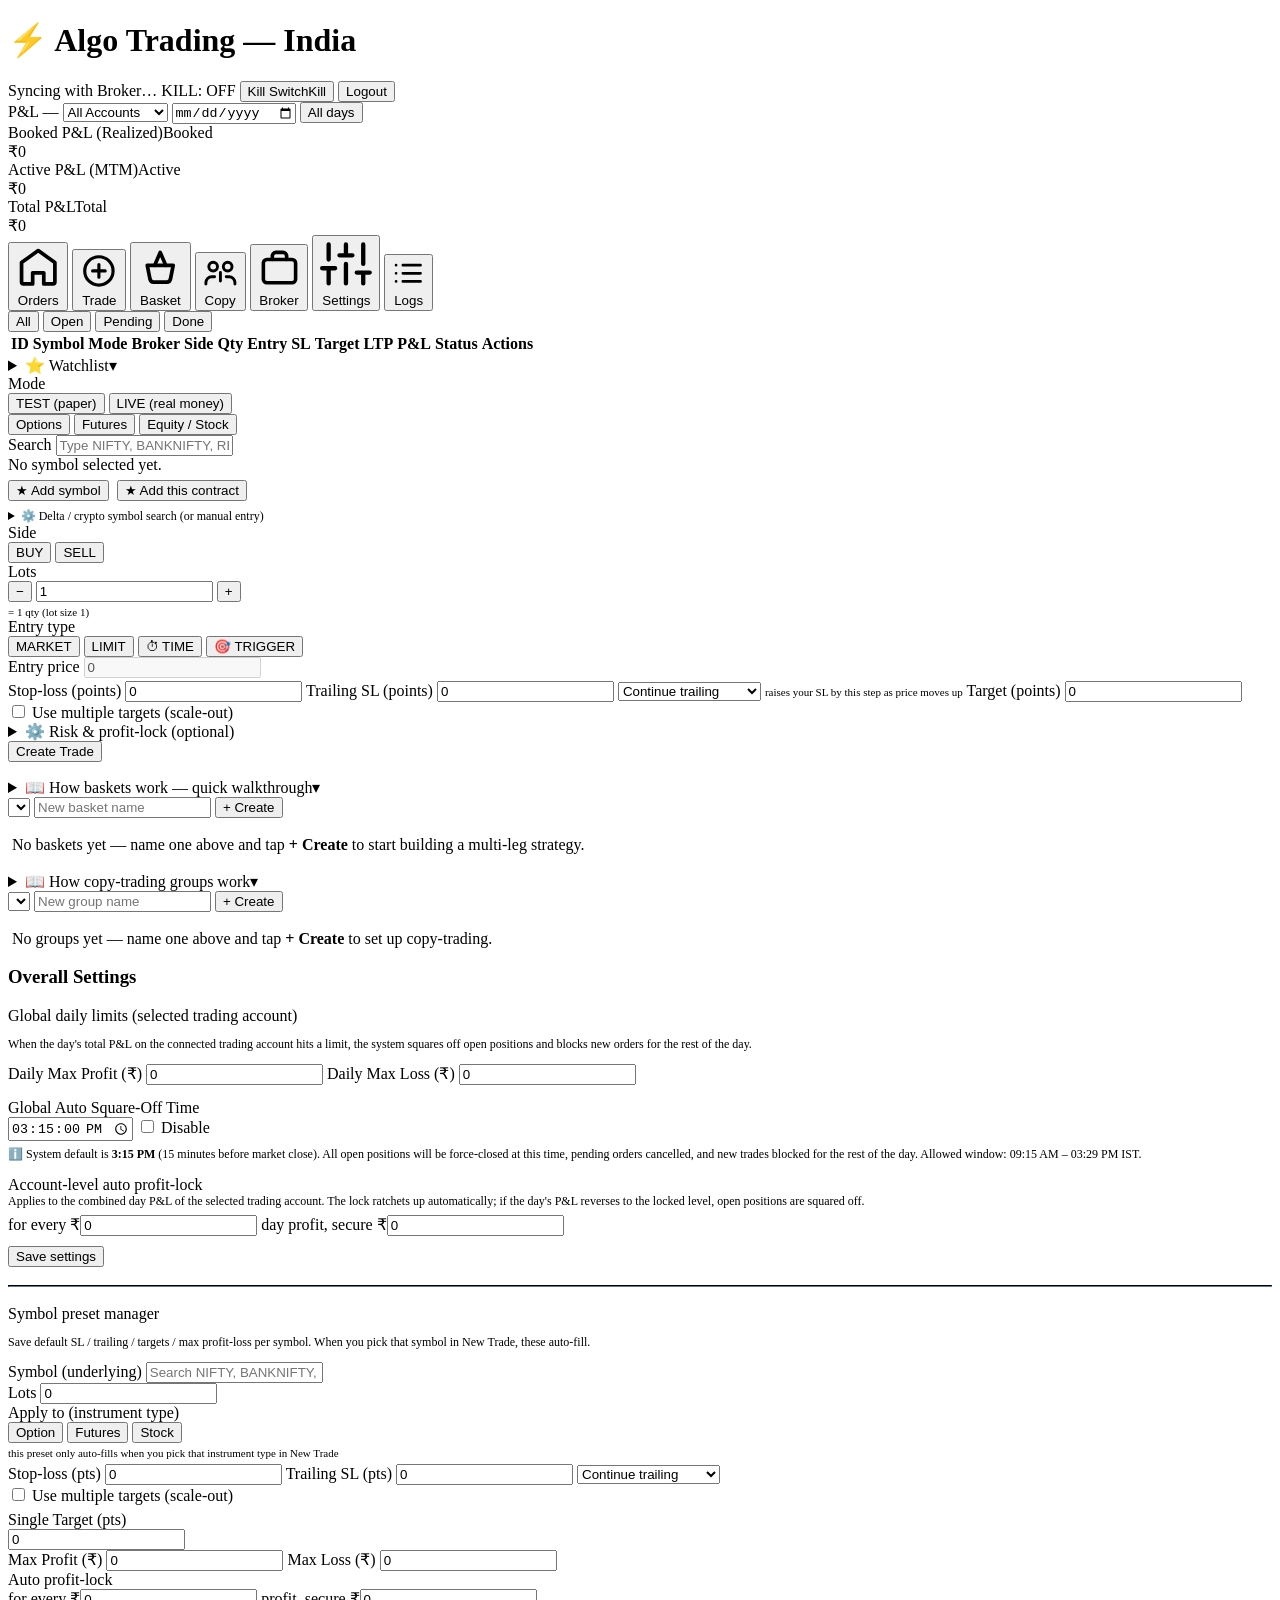
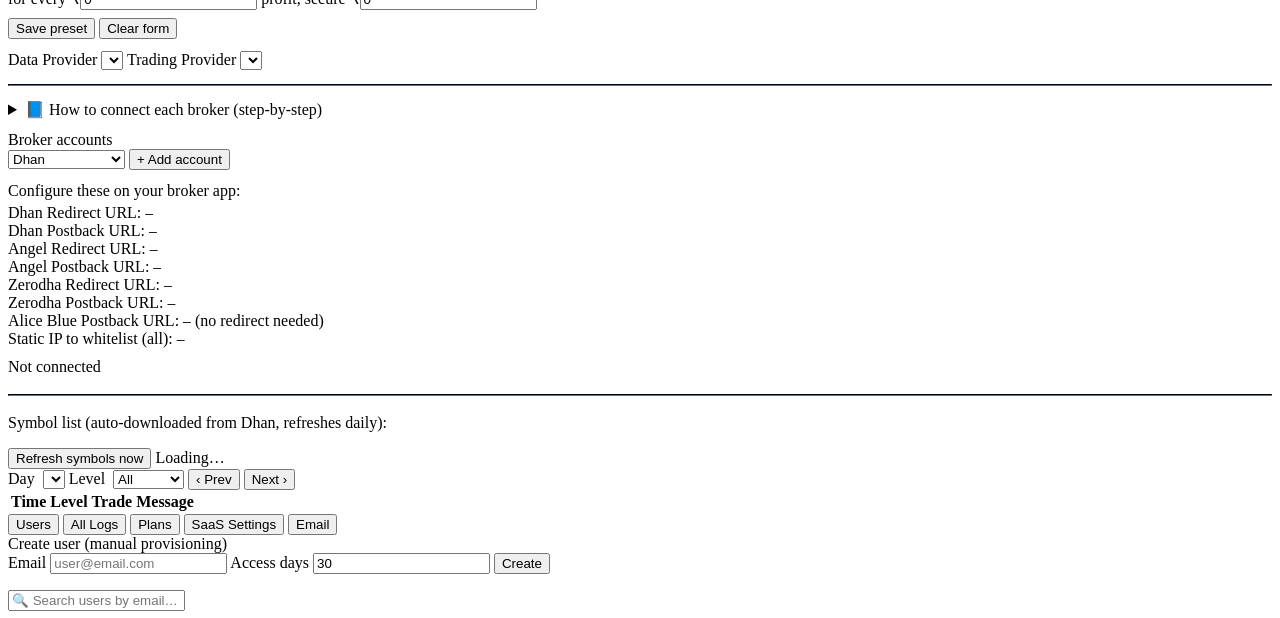
==== frontend/index.html @ 4a9e624c "Delta: symbol search/autocomplete on the New Trade form The Indian-symbol picker is driven by the Dh" ====
<!DOCTYPE html>
<html lang="en">
<head>
  <meta charset="UTF-8" />
  <meta name="viewport" content="width=device-width, initial-scale=1.0" />
  <title>Algo Trading — India</title>
  <link rel="stylesheet" href="/static/styles.css" />
</head>
<body data-tab="dashboard">
  <header>
    <h1>⚡ Algo<span class="brand-rest"> Trading</span><span class="muted"> — India</span></h1>
    <div class="header-right">
      <span id="syncIndicator" class="syncing" title="Click to retry"><span class="spinner"></span> <span class="txt">Syncing with Broker…</span></span>
      <span id="userId" class="broker-status"></span>
      <span id="planPill" class="pill pill-ok"></span>
      <span id="dataSource" class="broker-status" title="Market data source"></span>
      <span id="brokerStatus" class="broker-status"></span>
      <span id="killState" class="pill pill-off">KILL: OFF</span>
      <button id="killBtn" class="btn btn-danger"><span class="kb-full">Kill Switch</span><span class="kb-short">Kill</span></button>
      <button id="logoutBtn" class="btn">Logout</button>
    </div>
  </header>

  <div id="brokerAlert" class="alert-banner" style="display:none;"></div>
  <div id="onboardNudge" class="banner halt" style="display:none;">
    🔌 <b>Please connect and authenticate your broker to start trading.</b> Go to the <b>Broker</b> tab, add your broker account and click <b>Login</b>. Trading is locked until a broker is connected.
  </div>

  <!-- P&L section (filtered by broker / environment) -->
  <section class="pnl-section">
    <div class="pnl-head">
      <span class="pnl-title">P&L —</span>
      <select id="pnlFilter">
        <option value="ALL">All Accounts</option>
        <option value="0">Demo / Paper</option>
      </select>
      <input type="date" id="dateFilter" title="Show trades & P&L for this day" />
      <button type="button" class="btn btn-sm" id="dateAll">All days</button>
      <span id="dateScope" class="muted" style="font-size:12px;"></span>
      <span id="pnlBreakdown" class="muted" style="font-size:12px;"></span>
    </div>
    <div class="cards">
      <div class="card"><div class="card-label"><span class="lbl-full">Booked P&L (Realized)</span><span class="lbl-short">Booked</span></div><div id="sumBooked" class="card-value">₹0</div></div>
      <div class="card"><div class="card-label"><span class="lbl-full">Active P&L (MTM)</span><span class="lbl-short">Active</span></div><div id="sumActive" class="card-value">₹0</div></div>
      <div class="card card-total"><div class="card-label"><span class="lbl-full">Total P&L</span><span class="lbl-short">Total</span></div><div id="sumTotal" class="card-value">₹0</div></div>
    </div>
  </section>

  <div id="mdBanner" class="banner" style="display:none;"></div>
  <div id="haltBanner" class="banner halt" style="display:none;"></div>

  <nav class="tabs">
    <button class="tab active" data-tab="dashboard">
      <svg class="tab-ico" viewBox="0 0 24 24" fill="none" stroke="currentColor" stroke-width="2" stroke-linecap="round" stroke-linejoin="round"><path d="M3 9.5 12 3l9 6.5V20a1 1 0 0 1-1 1h-5v-6H9v6H4a1 1 0 0 1-1-1z"/></svg>
      <span class="tab-lbl">Orders</span></button>
    <button class="tab" data-tab="new">
      <svg class="tab-ico" viewBox="0 0 24 24" fill="none" stroke="currentColor" stroke-width="2" stroke-linecap="round" stroke-linejoin="round"><circle cx="12" cy="12" r="9"/><path d="M12 8v8M8 12h8"/></svg>
      <span class="tab-lbl">Trade</span></button>
    <button class="tab" data-tab="baskets">
      <svg class="tab-ico" viewBox="0 0 24 24" fill="none" stroke="currentColor" stroke-width="2" stroke-linecap="round" stroke-linejoin="round"><path d="M5 11h14l-1.5 7.5a2 2 0 0 1-2 1.5h-7a2 2 0 0 1-2-1.5z"/><path d="M9 11 12 4l3 7"/></svg>
      <span class="tab-lbl">Basket</span></button>
    <button class="tab" data-tab="groups">
      <svg class="tab-ico" viewBox="0 0 24 24" fill="none" stroke="currentColor" stroke-width="2" stroke-linecap="round" stroke-linejoin="round"><circle cx="7" cy="8" r="3"/><circle cx="17" cy="8" r="3"/><path d="M2 20v-1a4 4 0 0 1 4-4h2M22 20v-1a4 4 0 0 0-4-4h-2M12 12v6"/></svg>
      <span class="tab-lbl">Copy</span></button>
    <button class="tab" data-tab="broker">
      <svg class="tab-ico" viewBox="0 0 24 24" fill="none" stroke="currentColor" stroke-width="2" stroke-linecap="round" stroke-linejoin="round"><rect x="3" y="7" width="18" height="13" rx="2"/><path d="M8 7V5a2 2 0 0 1 2-2h4a2 2 0 0 1 2 2v2"/></svg>
      <span class="tab-lbl">Broker</span></button>
    <button class="tab" data-tab="settings">
      <svg class="tab-ico" viewBox="0 0 24 24" fill="none" stroke="currentColor" stroke-width="2" stroke-linecap="round" stroke-linejoin="round"><path d="M4 21v-7M4 10V3M12 21v-9M12 8V3M20 21v-5M20 12V3M1 14h6M9 8h6M17 16h6"/></svg>
      <span class="tab-lbl">Settings</span></button>
    <button class="tab" data-tab="logs">
      <svg class="tab-ico" viewBox="0 0 24 24" fill="none" stroke="currentColor" stroke-width="2" stroke-linecap="round" stroke-linejoin="round"><path d="M8 6h13M8 12h13M8 18h13M3 6h.01M3 12h.01M3 18h.01"/></svg>
      <span class="tab-lbl">Logs</span></button>
    <button class="tab admin-only" data-tab="admin" style="display:none;">
      <svg class="tab-ico" viewBox="0 0 24 24" fill="none" stroke="currentColor" stroke-width="2" stroke-linecap="round" stroke-linejoin="round"><path d="M12 2 4 5v6c0 5 3.5 8 8 9 4.5-1 8-4 8-9V5z"/></svg>
      <span class="tab-lbl">Admin</span></button>
  </nav>

  <!-- DASHBOARD -->
  <section id="tab-dashboard" class="tab-panel active">
    <div id="demoControls" class="demo-bar" style="display:none;">
      <span><b>🧪 Demo price:</b></span>
      <button type="button" class="btn btn-sm" data-dir="UP">▲ Push Up</button>
      <button type="button" class="btn btn-sm" data-dir="DOWN">▼ Push Down</button>
      <button type="button" class="btn btn-sm" data-dir="FLAT">• Flat</button>
      <button type="button" class="btn btn-sm" id="demoReset">↻ Reset prices</button>
      <span id="demoDirState" class="muted" style="font-size:12px;"></span>
    </div>
    <div class="order-filters" id="orderFilters">
      <button type="button" class="chip active" data-of="ALL">All <span class="chip-n" data-cn="ALL"></span></button>
      <button type="button" class="chip" data-of="OPEN">Open <span class="chip-n" data-cn="OPEN"></span></button>
      <button type="button" class="chip" data-of="PENDING">Pending <span class="chip-n" data-cn="PENDING"></span></button>
      <button type="button" class="chip" data-of="CLOSED">Done <span class="chip-n" data-cn="CLOSED"></span></button>
    </div>
    <table class="data orders-table">
      <thead>
        <tr>
          <th>ID</th><th>Symbol</th><th>Mode</th><th>Broker</th><th>Side</th><th>Qty</th>
          <th>Entry</th><th>SL</th><th>Target</th><th>LTP</th><th>P&L</th>
          <th>Status</th><th>Actions</th>
        </tr>
      </thead>
      <tbody id="tradesBody"></tbody>
    </table>
    <div id="orderCards" class="order-list"></div>
  </section>

  <!-- NEW TRADE -->
  <section id="tab-new" class="tab-panel">
    <details class="watchlist-acc">
      <summary><span>⭐ Watchlist</span><span class="acc-caret">▾</span></summary>
      <div class="wl-body">
        <span id="watchlistChips" class="wl-chips"></span>
        <span id="wlEmpty" class="muted" style="font-size:12px;">— pick a symbol below, then “★ Add to watchlist”. Tap a chip to load it instantly.</span>
      </div>
    </details>
    <form id="tradeForm" class="form">
      <div id="bkModeBar" class="bk-mode-bar" style="display:none;">
        <span>🧺 Adding a leg to basket <b id="bkModeName"></b></span>
        <button type="button" id="bkModeCancel" class="btn btn-sm btn-ghost">Cancel</button>
      </div>
      <div id="gpModeBar" class="bk-mode-bar" style="display:none; flex-wrap:wrap;">
        <span>👥 Master order for group <b id="gpModeName"></b></span>
        <span class="gp-sched-inline">⏱ Schedule (optional):
          <input type="date" id="gpFormDate" class="bk-sin"><input type="time" step="1" id="gpFormTime" class="bk-sin"></span>
        <button type="button" id="gpModeCancel" class="btn btn-sm btn-ghost">Cancel</button>
      </div>
      <div class="row" id="modeRow">
        <div class="field" style="max-width:320px;">
          <div class="field-label">Mode</div>
          <div class="btn-group">
            <button type="button" class="opt active" data-mode="TEST">TEST (paper)</button>
            <button type="button" class="opt sell" data-mode="LIVE">LIVE (real money)</button>
          </div>
          <input type="hidden" name="mode" value="TEST" />
        </div>
      </div>

      <!-- Broker-style instrument picker -->
      <div class="seg-tabs">
        <button type="button" class="seg active" data-seg="OPTION">Options</button>
        <button type="button" class="seg" data-seg="FUTURES">Futures</button>
        <button type="button" class="seg" data-seg="EQUITY">Equity / Stock</button>
      </div>

      <div class="row">
        <label style="position:relative; flex:2;">Search <span id="pickerHint" class="muted"></span>
          <input id="ulSearch" autocomplete="off" placeholder="Type NIFTY, BANKNIFTY, RELIANCE…" />
          <div id="ulResults" class="dropdown"></div>
        </label>
        <label id="expiryWrap" style="display:none; max-width:240px;">Expiry
          <select id="expirySelect"></select>
        </label>
      </div>

      <!-- option chain -->
      <div id="chainWrap" class="chain-wrap" style="display:none;">
        <div class="chain-head"><span>CALL — CE (LTP)</span><span>Strike</span><span>PUT — PE (LTP)</span></div>
        <div id="chainBody" class="chain-body"></div>
        <div class="chain-legend">Shaded = <b>ITM</b> (in-the-money) · plain = OTM · highlighted row = <b>ATM</b>.
          Live LTP and ATM appear once Dhan prices are flowing. Click any CE/PE to select it.</div>
      </div>
      <!-- futures list -->
      <div id="futWrap" class="fut-wrap" style="display:none;"></div>

      <div id="selectedSymbol" class="selected-symbol">No symbol selected yet.</div>
      <div style="margin-top:6px; display:flex; gap:8px; flex-wrap:wrap;">
        <button type="button" class="btn btn-sm" id="addSymbolBtn">★ Add symbol</button>
        <button type="button" class="btn btn-sm" id="addWatchBtn">★ Add this contract</button>
      </div>
      <!-- Manual entry — e.g. Delta Exchange crypto: the symbol picker is driven by
           the Indian (Dhan) instrument list, so type the Delta symbol/product id here. -->
      <details id="manualEntry" style="margin-top:8px;">
        <summary class="muted" style="cursor:pointer; font-size:12px;">⚙️ Delta / crypto symbol search (or manual entry)</summary>
        <div class="row" style="margin-top:6px; align-items:flex-end;">
          <label style="position:relative;">Symbol
            <input id="manSymbol" placeholder="type to search, e.g. BTC" autocomplete="off" />
            <div id="manResults" style="display:none; position:absolute; top:100%; left:0; right:0; z-index:30; background:var(--panel,#fff); border:1px solid var(--border,#ccc); border-radius:6px; max-height:200px; overflow:auto;"></div>
          </label>
          <label>Security ID / Product <input id="manSecId" placeholder="Delta symbol or product id" /></label>
          <label style="max-width:140px;">Segment <input id="manSeg" value="DELTA" /></label>
          <button type="button" class="btn btn-sm" id="manApplyBtn">Use this</button>
        </div>
        <div class="muted" style="font-size:11px; margin-top:4px;">Start typing to search Delta Exchange products (e.g. <code>BTC</code> → <code>BTCUSD</code>), or type a symbol / numeric product id and click <b>Use this</b>. Orders route to your selected Delta trading account.</div>
      </details>

      <!-- these get filled automatically when you pick a contract -->
      <input type="hidden" name="symbol" /><input type="hidden" name="security_id" />
      <input type="hidden" name="exchange_segment" /><input type="hidden" name="instrument_type" />

      <div class="field">
        <div class="field-label">Side</div>
        <div class="btn-group">
          <button type="button" class="opt buy active" data-side="BUY">BUY</button>
          <button type="button" class="opt sell" data-side="SELL">SELL</button>
        </div>
        <input type="hidden" name="side" value="BUY" />
      </div>

      <div class="row">
        <div class="field">
          <div class="field-label">Lots</div>
          <div class="stepper">
            <button type="button" class="step" id="lotMinus">−</button>
            <input id="lotsInput" type="number" value="1" min="1" />
            <button type="button" class="step" id="lotPlus">+</button>
          </div>
          <div id="qtyComputed" class="muted" style="font-size:11px; margin-top:4px;">= 1 qty (lot size 1)</div>
          <input type="hidden" name="quantity" value="1" />
        </div>
        <div class="field">
          <div class="field-label">Entry type</div>
          <div class="btn-group">
            <button type="button" class="opt active" data-et="MARKET">MARKET</button>
            <button type="button" class="opt" data-et="LIMIT">LIMIT</button>
            <button type="button" class="opt" data-et="SCHEDULED">⏱ TIME</button>
            <button type="button" class="opt" data-et="TRIGGER">🎯 TRIGGER</button>
          </div>
          <input type="hidden" name="entry_type" value="MARKET" />
        </div>
        <label id="entryPriceWrap">Entry price
          <input name="entry_price" id="entryPrice" type="number" step="0.05" value="0" disabled />
        </label>
        <label id="schedWrap" style="display:none;">Execute at (IST)
          <input name="scheduled_time" id="schedTime" type="time" step="1" value="09:15:00" />
          <span class="muted" style="font-size:11px;">held, then sent as a MARKET order at this time</span>
        </label>
        <div id="trigWrap" class="field" style="display:none;">
          <div class="field-label">Algo trigger price</div>
          <input name="trigger_price" id="trigPrice" type="number" step="0.05" value="0" placeholder="price" style="max-width:140px;" />
          <span class="muted" style="font-size:11px;">tracked by the algo — when the LTP reaches this price, a MARKET order is sent automatically</span>
        </div>
      </div>

      <div class="row" id="slTargetRow">
        <label>Stop-loss (points) <input name="sl_points" type="number" step="0.05" value="0" /></label>
        <label>Trailing SL (points)
          <input name="trail_sl" type="number" step="0.05" value="0" />
          <select name="trail_mode" style="margin-top:4px;">
            <option value="CONTINUE">Continue trailing</option>
            <option value="ENTRY">Trail up to entry only</option>
          </select>
          <span class="muted" style="font-size:11px;">raises your SL by this step as price moves up</span>
        </label>
        <label id="targetField">Target (points) <input name="target_points" type="number" step="0.05" value="0" /></label>
      </div>

      <div class="field" id="multiField">
        <label class="check"><input type="checkbox" id="multiToggle" /> Use multiple targets (scale-out)</label>
        <div id="multiWrap" style="display:none; margin-top:8px;">
          <div class="autolegs">
            <b>Auto legs:</b> total target
            <input id="autoTotal" type="number" step="0.05" placeholder="300" style="width:90px;" /> pts
            in <input id="autoLegs" type="number" min="1" placeholder="2" style="width:56px;" /> legs
            <button type="button" class="btn btn-sm" id="genLegs">Generate</button>
          </div>
          <div id="targetRows"></div>
          <button type="button" class="btn btn-sm" id="addTarget">+ Add target</button>
          <div class="muted" style="font-size:11px; margin-top:6px;">Points are <b>cumulative</b> — each target adds onto the previous one. E.g. 100 then 100 ⇒ exits at +100, then +200. Remaining lots ride until stop-loss / manual close.</div>
        </div>
      </div>

      <details class="adv-box" id="advBox">
        <summary>⚙️ Risk &amp; profit-lock (optional)</summary>
        <div class="row" style="margin-top:8px;">
          <label>Max Profit (₹) <input name="max_profit_amt" type="number" step="1" value="0" />
            <span class="muted" style="font-size:11px;">auto square-off when this trade's MTM ≥ amount</span></label>
          <label>Max Loss (₹) <input name="max_loss_amt" type="number" step="1" value="0" />
            <span class="muted" style="font-size:11px;">auto square-off when this trade's MTM ≤ −amount</span></label>
        </div>
        <div class="field" style="margin-top:8px;">
          <div class="field-label">Auto profit-lock (booked profit)</div>
          <div class="lock-rule">for every ₹<input name="lock_step" type="number" step="1" value="0" placeholder="1000" />
            profit, secure ₹<input name="lock_amount" type="number" step="1" value="0" placeholder="500" /></div>
          <div class="muted" style="font-size:11px; margin-top:4px;">The lock ratchets up automatically; if MTM falls back to the locked level the position is squared off. Leave 0 to disable.</div>
        </div>
      </details>

      <button type="submit" id="tradeSubmitBtn" class="btn btn-primary">Create Trade</button>
      <p id="formMsg" class="msg"></p>
    </form>
  </section>

  <!-- BASKETS -->
  <section id="tab-baskets" class="tab-panel">
    <details class="watchlist-acc bk-help">
      <summary><span>📖 How baskets work — quick walkthrough</span><span class="acc-caret">▾</span></summary>
      <div class="bk-help-body">
        <p>A <b>basket</b> is a group of orders (legs) that fire <b>together</b> — perfect for option strategies like straddles, spreads and hedges. Build it once, then fire instantly or schedule it for an exact second.</p>
        <ol class="bk-steps">
          <li><b>Create a basket.</b> Type a name (e.g. “Nifty Straddle”) and tap <b>+ Create</b>. Pick <span class="bk-pillk">TEST</span> to practise with paper money or <span class="bk-pillk">LIVE</span> to use your connected broker.</li>
          <li><b>Add legs.</b> Choose <b>Option / Futures / Stock</b>, search the symbol, pick the contract (strike &amp; CE/PE for options), set <b>Buy/Sell</b>, order type (<b>Market / Limit / SL</b>), lots, and tap <b>＋ Add leg</b>. Repeat for every leg.</li>
          <li><b>Quick actions.</b> <b>⇅ Invert</b> flips every Buy↔Sell in one tap, <b>⧉ Clone</b> duplicates the basket, <b>🗑 Clear all</b> empties it, and you can <b>Import/Export CSV</b>.</li>
          <li><b>Check margin (optional).</b> <b>⚖ Check margin</b> asks your broker how much money the basket needs and shows your available funds.</li>
          <li><b>Fire it.</b> <b>⚡ Execute Now</b> sends every leg immediately (a tiny gap between each keeps your broker happy). Or tick <b>Schedule execution</b>, pick a date &amp; time, and the system fires it automatically at that exact second (IST).</li>
          <li><b>Track &amp; manage.</b> Each leg shows its own status — <span class="lst pend">Pending</span> <span class="lst exec">Executed</span> <span class="lst fail">Failed</span>. If some legs fail, tap <b>↻ Retry failed legs</b>. To close the whole strategy, tap <b>⊗ Square off basket</b>.</li>
          <li><b>Protect profits.</b> Set the <b>🔒 basket profit-lock</b> — “for every ₹X profit, secure ₹Y” — and the system auto-closes the <i>whole</i> basket if the locked profit is given back. Your global Kill Switch and Daily Max Loss/Profit limits always apply too.</li>
        </ol>
        <p class="bk-help-tip">💡 New to this? Build a basket in <b>TEST</b> mode first and tap <b>Execute Now</b> — you’ll see the legs fill and the live P&amp;L move with zero risk.</p>
      </div>
    </details>
    <div class="bk-bar">
      <select id="bkSelect" class="bk-pick"></select>
      <input id="bkNewName" class="bk-newname" placeholder="New basket name" maxlength="60">
      <button type="button" id="bkCreate" class="btn btn-sm">+ Create</button>
    </div>

    <div id="bkEmpty" class="muted" style="padding:18px 4px;">No baskets yet — name one above and tap <b>+ Create</b> to start building a multi-leg strategy.</div>

    <div id="bkPanel" style="display:none;">
      <div class="bk-head">
        <input id="bkName" class="bk-name" maxlength="60">
        <div class="seg-toggle bk-mode" id="bkMode">
          <button type="button" data-m="TEST" class="active">TEST</button>
          <button type="button" data-m="LIVE">LIVE</button>
        </div>
        <span id="bkMtm" class="bk-mtm"></span>
      </div>

      <!-- Add legs with the FULL trade form (proper option chain + SL/target/risk) -->
      <div class="bk-builder">
        <button type="button" id="bkAddLeg" class="btn btn-primary bk-addleg">＋ Add leg</button>
        <span class="muted bk-addleg-hint">Opens the normal trade form — option chain, Buy/Sell, lots, entry type, SL, target, trailing &amp; risk — then adds it to this basket as a leg.</span>
      </div>

      <!-- Live status grid of every leg -->
      <div class="bk-legs-wrap">
        <table class="data bk-legs">
          <thead><tr><th>#</th><th>Symbol</th><th>Side</th><th>Type</th><th>Qty</th><th>Entry</th><th>SL / Target</th><th>LTP</th><th>P&L</th><th>Status</th><th></th></tr></thead>
          <tbody id="bkLegsBody"></tbody>
        </table>
      </div>

      <!-- Quick actions -->
      <div class="bk-actions">
        <button type="button" id="bkInvert" class="btn btn-sm btn-ghost">⇅ Invert</button>
        <button type="button" id="bkClone" class="btn btn-sm btn-ghost">⧉ Clone</button>
        <button type="button" id="bkClear" class="btn btn-sm btn-ghost">🗑 Clear all</button>
        <button type="button" id="bkExport" class="btn btn-sm btn-ghost">⬇ Export CSV</button>
        <button type="button" id="bkImport" class="btn btn-sm btn-ghost">⬆ Import CSV</button>
        <input id="bkImportFile" type="file" accept=".csv" style="display:none;">
        <button type="button" id="bkDelete" class="btn btn-sm btn-danger" style="margin-left:auto;">Delete basket</button>
      </div>

      <!-- Basket-level step profit-lock on the COMBINED MTM -->
      <div class="bk-risk">
        <span class="bk-risk-lbl">🔒 Basket profit-lock —</span> for every ₹
        <input id="bkLockStep" type="number" min="0" class="bk-rin" placeholder="0">
        profit, secure ₹
        <input id="bkLockAmt" type="number" min="0" class="bk-rin" placeholder="0">
        <button type="button" id="bkLockSave" class="btn btn-sm">Save</button>
        <span id="bkLockState" class="muted"></span>
      </div>

      <!-- Margin + dual execution controls -->
      <div class="bk-exec">
        <div class="bk-exec-row">
          <button type="button" id="bkMargin" class="btn btn-sm btn-ghost">⚖ Check margin</button>
          <span id="bkMarginOut" class="bk-margin-out"></span>
        </div>
        <label class="bk-sched-toggle"><input type="checkbox" id="bkSchedToggle"> Schedule execution</label>
        <div id="bkSchedRow" class="bk-sched" style="display:none;">
          <input id="bkSchedDate" type="date" class="bk-sin">
          <input id="bkSchedTime" type="time" step="1" class="bk-sin">
          <button type="button" id="bkSchedSet" class="btn btn-sm">Schedule</button>
          <button type="button" id="bkSchedCancel" class="btn btn-sm btn-ghost" style="display:none;">Cancel schedule</button>
          <span id="bkSchedState" class="muted"></span>
        </div>
        <div class="bk-fire">
          <button type="button" id="bkExecute" class="btn btn-fire">⚡ Execute Now</button>
          <button type="button" id="bkSquareoff" class="btn btn-sm btn-danger" style="display:none;">⊗ Square off basket</button>
          <button type="button" id="bkRetry" class="btn btn-sm" style="display:none;">↻ Retry failed legs</button>
        </div>
      </div>
    </div>
  </section>

  <!-- COPY TRADING (GROUPS) -->
  <section id="tab-groups" class="tab-panel">
    <details class="watchlist-acc bk-help">
      <summary><span>📖 How copy-trading groups work</span><span class="acc-caret">▾</span></summary>
      <div class="bk-help-body">
        <p>A <b>group</b> copies one <b>Master</b> account's trades onto several <b>Slave</b> accounts automatically.</p>
        <ol class="bk-steps">
          <li><b>Pick the Master.</b> Any of your brokers — or <b>Demo/Paper</b> (paper-trade on Demo, fire real orders on the live slaves).</li>
          <li><b>Add Slaves.</b> For each follower account set a rule: <b>Multiplier</b> (Master 1 lot → Slave 2× = 2 lots) or <b>Fixed</b> (Slave always trades N lots).</li>
          <li><b>Toggle ON/OFF.</b> The whole group has a master switch; each slave has its own switch too.</li>
          <li><b>Fire it.</b> <b>Execute Group Trade</b> fires the Master and copies to every active Slave instantly (or schedule it for an exact second). Whatever the Master fills, the slaves follow — and when the Master closes, the slaves close too (full copy).</li>
          <li><b>Track &amp; panic.</b> Expand any master trade to see each slave's live status; <b>⊗ Square Off Group</b> closes every slave position at once.</li>
        </ol>
      </div>
    </details>

    <div class="bk-bar">
      <select id="gpSelect" class="bk-pick"></select>
      <input id="gpNewName" class="bk-newname" placeholder="New group name" maxlength="50">
      <button type="button" id="gpCreate" class="btn btn-sm">+ Create</button>
    </div>
    <div id="gpEmpty" class="muted" style="padding:18px 4px;">No groups yet — name one above and tap <b>+ Create</b> to set up copy-trading.</div>

    <div id="gpPanel" style="display:none;">
      <div class="bk-head">
        <input id="gpName" class="bk-name" maxlength="50">
        <label class="gp-master-pick">Master <select id="gpMaster" class="bk-otype"></select></label>
        <label class="gp-switch"><input type="checkbox" id="gpActive"> Group ON</label>
        <span id="gpMtm" class="bk-mtm"></span>
      </div>

      <!-- Slave configuration -->
      <div class="gp-slaves-wrap">
        <table class="data gp-slaves">
          <thead><tr><th>Slave account</th><th>Condition</th><th>Value</th><th>On</th><th></th></tr></thead>
          <tbody id="gpSlavesBody"></tbody>
        </table>
        <div class="gp-addslave">
          <select id="gpSlaveAcct" class="bk-otype"></select>
          <select id="gpSlaveType" class="bk-otype">
            <option value="MULTIPLIER">Multiplier (× lots)</option>
            <option value="FIXED">Fixed lots</option>
          </select>
          <input id="gpSlaveVal" class="bk-lots" type="number" min="0.1" step="0.1" value="1" title="Multiplier or fixed lots">
          <button type="button" id="gpAddSlave" class="btn btn-sm">＋ Add slave</button>
        </div>
      </div>

      <!-- Execution controls -->
      <div class="bk-exec">
        <div class="bk-fire">
          <button type="button" id="gpExecute" class="btn btn-fire">⚡ Execute Group Trade</button>
          <button type="button" id="gpSquareoff" class="btn btn-sm btn-danger">⊗ Square Off Group</button>
        </div>
        <div id="gpSchedList" class="gp-sched-list"></div>
      </div>

      <!-- Nested status dashboard -->
      <div class="gp-status">
        <div class="gp-status-head">Group trades <span id="gpStatusMtm" class="muted"></span></div>
        <div id="gpMasters" class="gp-masters"></div>
      </div>

      <details class="gp-logs">
        <summary>📜 Execution log</summary>
        <div class="bk-legs-wrap"><table class="data"><thead><tr><th>Time</th><th>Action</th><th>Account</th><th>Status</th><th>Note</th></tr></thead><tbody id="gpLogsBody"></tbody></table></div>
      </details>

      <div class="bk-actions" style="margin-top:10px;">
        <button type="button" id="gpDelete" class="btn btn-sm btn-danger" style="margin-left:auto;">Delete group</button>
      </div>
    </div>
  </section>

  <!-- SETTINGS -->
  <section id="tab-settings" class="tab-panel">
    <div class="form">
      <h3 style="margin-top:0;">Overall Settings</h3>

      <div class="acct-title">Global daily limits (selected trading account)</div>
      <p class="muted" style="font-size:12px;">When the day's total P&L on the connected trading account hits a limit, the system squares off open positions and blocks new orders for the rest of the day.</p>
      <div class="row">
        <label>Daily Max Profit (₹) <input id="dailyMaxProfit" type="number" step="1" value="0" /></label>
        <label>Daily Max Loss (₹) <input id="dailyMaxLoss" type="number" step="1" value="0" /></label>
      </div>

      <div class="field" style="margin-top:14px;">
        <div class="field-label">Global Auto Square-Off Time</div>
        <div class="row" style="align-items:center; gap:10px;">
          <input id="autoSqoffTime" type="time" step="1" min="09:15:00" max="15:29:00" value="15:15:00" style="max-width:160px;" />
          <label class="check" style="margin:0;"><input type="checkbox" id="autoSqoffOff" /> Disable</label>
        </div>
        <div class="muted" style="font-size:12px; margin-top:6px;">ℹ️ System default is <b>3:15 PM</b> (15 minutes before market close). All open positions will be force-closed at this time, pending orders cancelled, and new trades blocked for the rest of the day. Allowed window: 09:15 AM – 03:29 PM IST.</div>
      </div>

      <div class="field" style="margin-top:14px;">
        <div class="field-label">Account-level auto profit-lock</div>
        <div class="muted" style="font-size:12px; margin-bottom:6px;">Applies to the combined day P&L of the selected trading account. The lock ratchets up automatically; if the day's P&L reverses to the locked level, open positions are squared off.</div>
        <div class="lock-rule">for every ₹<input id="globalLockStep" type="number" step="1" value="0" placeholder="1000" />
          day profit, secure ₹<input id="globalLockAmount" type="number" step="1" value="0" placeholder="500" /></div>
      </div>
      <div class="row" style="margin-top:10px;">
        <button type="button" class="btn btn-primary" id="saveSettingsBtn">Save settings</button>
        <span id="settingsMsg" class="msg"></span>
      </div>

      <hr style="border-color:#2a3441; margin:18px 0;" />

      <div class="acct-title">Symbol preset manager</div>
      <p class="muted" style="font-size:12px;">Save default SL / trailing / targets / max profit-loss per symbol. When you pick that symbol in New Trade, these auto-fill.</p>
      <div class="acct-panel">
        <div class="row">
          <label style="position:relative; flex:2;">Symbol (underlying)
            <input id="prSymbol" autocomplete="off" placeholder="Search NIFTY, BANKNIFTY, RELIANCE, GOLD…" />
            <div id="prResults" class="dropdown"></div>
          </label>
          <label style="max-width:120px;">Lots <input id="prLots" type="number" min="0" value="0" placeholder="0" /></label>
        </div>
        <div class="field">
          <div class="field-label">Apply to (instrument type)</div>
          <div class="btn-group">
            <button type="button" class="opt active" data-prkind="OPTION">Option</button>
            <button type="button" class="opt" data-prkind="FUTURES">Futures</button>
            <button type="button" class="opt" data-prkind="EQUITY">Stock</button>
          </div>
          <span class="muted" style="font-size:11px;">this preset only auto-fills when you pick that instrument type in New Trade</span>
        </div>
        <div class="row">
          <label>Stop-loss (pts) <input id="prSl" type="number" step="0.05" value="0" /></label>
          <label>Trailing SL (pts)
            <input id="prTrail" type="number" step="0.05" value="0" />
            <select id="prTrailMode" style="margin-top:4px;">
              <option value="CONTINUE">Continue trailing</option>
              <option value="ENTRY">Trail up to entry only</option>
            </select>
          </label>
        </div>
        <div class="field">
          <label class="check"><input type="checkbox" id="prMulti" /> Use multiple targets (scale-out)</label>
          <label id="prSingleWrap" style="display:block; margin-top:6px; max-width:240px;">Single Target (pts)
            <input id="prTarget" type="number" step="0.05" value="0" /></label>
          <div id="prMultiWrap" style="display:none; margin-top:8px;">
            <div class="autolegs"><b>Auto legs:</b> total target
              <input id="prAutoTotal" type="number" step="0.05" placeholder="300" style="width:90px;" /> pts
              in <input id="prAutoLegs" type="number" min="1" placeholder="2" style="width:56px;" /> legs
              <button type="button" class="btn btn-sm" id="prGenLegs">Generate</button></div>
            <div id="prTargetRows"></div>
            <button type="button" class="btn btn-sm" id="prAddTarget">+ Add target</button>
            <div class="muted" style="font-size:11px; margin-top:6px;">Lots are auto-split across targets from the <b>Lots</b> field above (same as New Trade). Points are <b>cumulative</b>.</div>
          </div>
        </div>
        <div class="row">
          <label>Max Profit (₹) <input id="prMaxProfit" type="number" step="1" value="0" /></label>
          <label>Max Loss (₹) <input id="prMaxLoss" type="number" step="1" value="0" /></label>
        </div>
        <div class="field">
          <div class="field-label">Auto profit-lock</div>
          <div class="lock-rule">for every ₹<input id="prLockStep" type="number" step="1" value="0" placeholder="1000" />
            profit, secure ₹<input id="prLockAmount" type="number" step="1" value="0" placeholder="500" /></div>
        </div>
        <div class="row" style="margin-top:8px;">
          <button type="button" class="btn btn-primary" id="savePresetBtn">Save preset</button>
          <button type="button" class="btn" id="clearPresetBtn">Clear form</button>
          <span id="presetMsg" class="msg"></span>
        </div>
      </div>
      <div id="presetList" style="margin-top:12px;"></div>
    </div>
  </section>

  <!-- BROKER -->
  <section id="tab-broker" class="tab-panel">
    <div class="form">
      <div class="row">
        <label>Data Provider <select id="dataProvider"></select></label>
        <label>Trading Provider <select id="tradeProvider"></select></label>
      </div>
      <p class="muted" id="providerDesc" style="font-size:12px;"></p>
      <p id="brokerLockNote" class="msg" style="display:none; font-size:12px;">🔒 Broker switching is locked while trades are active or pending. Close all positions and cancel pending orders to change brokers.</p>

      <hr style="border-color:#2a3441; margin:14px 0;" />

      <details class="help-box" style="margin-bottom:12px;">
        <summary>📘 How to connect each broker (step-by-step)</summary>
        <div id="howtoBox" class="howto"></div>
      </details>

      <div class="acct-title">Broker accounts</div>
      <div id="accountsList"></div>
      <div class="row" style="align-items:center; gap:8px;">
        <select id="newAcctBroker"><option value="DHAN">Dhan</option><option value="ANGEL">Angel One</option><option value="ZERODHA">Zerodha</option><option value="ALICE">Alice Blue</option><option value="DELTA">Delta Exchange</option></select>
        <button type="button" class="btn" id="addAcctBtn">+ Add account</button>
      </div>

      <!-- add/edit account form -->
      <div id="acctForm" class="acct-panel" style="display:none; margin-top:12px;">
        <div class="acct-title" id="acctFormTitle">New account</div>
        <input type="hidden" id="acctId" />
        <input type="hidden" id="acctBroker" />
        <div class="row">
          <label>Client / User ID <input id="acctClientId" placeholder="client / user id" /></label>
          <label class="dhan-f">App ID <input id="acctAppId" placeholder="Dhan app id" /></label>
          <label class="dhan-f">App Secret <input id="acctAppSecret" type="password" placeholder="Dhan app secret" /></label>
          <label class="api-f">API Key <input id="acctApiKey" placeholder="API key" /></label>
          <label class="angel-f">PIN <input id="acctPin" type="password" placeholder="login PIN" /></label>
          <label class="angel-f">TOTP Secret <input id="acctTotp" type="password" placeholder="TOTP secret" /></label>
          <label class="secret-f">API Secret <input id="acctZSecret" type="password" placeholder="API secret" /></label>
        </div>
        <div class="row">
          <button type="button" class="btn btn-primary" id="acctSaveBtn">Save account</button>
          <button type="button" class="btn" id="acctCancelBtn">Cancel</button>
        </div>
      </div>

      <div class="webhook-box" style="margin-top:12px;">
        <div class="muted" style="margin-bottom:4px;">Configure these on your broker app:</div>
        <div>Dhan Redirect URL: <code id="redirectUrl">—</code></div>
        <div>Dhan Postback URL: <code id="postbackUrl">—</code></div>
        <div>Angel Redirect URL: <code id="angelRedirectUrl">—</code></div>
        <div>Angel Postback URL: <code id="angelPostbackUrl">—</code></div>
        <div>Zerodha Redirect URL: <code id="zerodhaRedirectUrl">—</code></div>
        <div>Zerodha Postback URL: <code id="zerodhaPostbackUrl">—</code></div>
        <div>Alice Blue Postback URL: <code id="alicebluePostbackUrl">—</code> <span class="muted">(no redirect needed)</span></div>
        <div>Static IP to whitelist (all): <code id="staticIp">—</code></div>
      </div>

      <div class="row" style="margin-top:10px;">
        <span id="brokerState" class="pill pill-off">Not connected</span>
      </div>
      <p id="brokerMsg" class="msg"></p>
      <hr style="border-color:#2a3441; margin:18px 0;" />
      <p class="muted" id="symbolsLabel">Symbol list (auto-downloaded from Dhan, refreshes daily):</p>
      <div class="row">
        <button id="refreshSymbolsBtn" class="btn">Refresh symbols now</button>
        <span id="symbolsState" class="pill pill-off">Loading…</span>
      </div>
    </div>
  </section>

  <!-- LOGS -->
  <section id="tab-logs" class="tab-panel">
    <div class="logs-bar">
      <label style="margin:0;">Day&nbsp;
        <select id="logDate"></select></label>
      <label style="margin:0;">Level&nbsp;
        <select id="logLevel">
          <option value="">All</option><option>INFO</option><option>WARN</option><option>ERROR</option>
        </select></label>
      <span style="flex:1;"></span>
      <button class="btn btn-sm" id="logPrev">‹ Prev</button>
      <span id="logPageInfo" class="muted" style="font-size:12px;"></span>
      <button class="btn btn-sm" id="logNext">Next ›</button>
    </div>
    <table class="data">
      <thead><tr><th>Time</th><th>Level</th><th>Trade</th><th>Message</th></tr></thead>
      <tbody id="logsBody"></tbody>
    </table>
  </section>

  <!-- ADMIN (super admin only) -->
  <section id="tab-admin" class="tab-panel">
    <div class="form">
      <div class="seg-tabs">
        <button type="button" class="seg active" data-asec="users">Users</button>
        <button type="button" class="seg" data-asec="alllogs">All Logs</button>
        <button type="button" class="seg" data-asec="plans">Plans</button>
        <button type="button" class="seg" data-asec="saas">SaaS Settings</button>
        <button type="button" class="seg" data-asec="email">Email</button>
      </div>

      <!-- USERS -->
      <div id="asec-users" class="asec">
        <div class="acct-panel" style="margin-bottom:12px;">
          <div class="acct-title">Create user (manual provisioning)</div>
          <div class="row">
            <label>Email <input id="adNewEmail" type="email" placeholder="user@email.com" /></label>
            <label style="max-width:140px;">Access days <input id="adNewDays" type="number" value="30" /></label>
            <button type="button" class="btn btn-primary" id="adCreateUser" style="align-self:flex-end;">Create</button>
          </div>
          <p id="adUserMsg" class="msg"></p>
        </div>
        <div class="row" style="margin-bottom:8px;">
          <input id="adUserSearch" placeholder="🔍 Search users by email…" style="flex:1;" />
        </div>
        <div id="adminUsers"></div>
      </div>

      <!-- ALL LOGS (day-wise, every user) -->
      <div id="asec-alllogs" class="asec" style="display:none;">
        <div class="logs-bar">
          <label style="margin:0;">Day&nbsp;<select id="adLogDay"></select></label>
          <label style="margin:0;">Level&nbsp;<select id="adLogLevel">
            <option value="">All</option><option>INFO</option><option>WARN</option><option>ERROR</option></select></label>
          <input id="adLogSearch" placeholder="filter by user email…" style="flex:1; max-width:240px;" />
          <span style="flex:1;"></span>
          <button class="btn btn-sm" id="adLogPrev">‹ Prev</button>
          <span id="adLogPage" class="muted" style="font-size:12px;"></span>
          <button class="btn btn-sm" id="adLogNext">Next ›</button>
        </div>
        <table class="data">
          <thead><tr><th>Time (IST)</th><th>User</th><th>Level</th><th>Message</th></tr></thead>
          <tbody id="adLogsBody"></tbody>
        </table>
      </div>

      <!-- PLANS -->
      <div id="asec-plans" class="asec" style="display:none;">
        <div class="acct-panel" style="margin-bottom:12px;">
          <div class="acct-title">Add / edit plan</div>
          <div class="row">
            <input type="hidden" id="adPlanId" />
            <label>Name <input id="adPlanName" placeholder="30 Days" /></label>
            <label style="max-width:120px;">Days <input id="adPlanDays" type="number" value="30" /></label>
            <label style="max-width:140px;">Price (₹) <input id="adPlanPrice" type="number" value="0" /></label>
            <button type="button" class="btn btn-primary" id="adSavePlan" style="align-self:flex-end;">Save</button>
          </div>
        </div>
        <div id="adminPlans"></div>
      </div>

      <!-- SAAS SETTINGS -->
      <div id="asec-saas" class="asec" style="display:none;">
        <div class="acct-panel">
          <div class="acct-title">Global toggles</div>
          <label class="check"><input type="checkbox" id="adRegOpen" /> Allow new public registrations</label>
          <div class="row" style="margin-top:8px;">
            <label style="max-width:200px;">Default free-trial days <input id="adTrialDays" type="number" value="7" /></label>
          </div>
        </div>
        <div class="acct-panel" style="margin-top:12px;">
          <div class="acct-title">Available brokers for users</div>
          <p class="muted" style="font-size:12px; margin:0 0 8px;">Only the brokers you tick here can be added by normal users. (Demo is always admin-only.)</p>
          <div id="adBrokers" class="broker-toggles"></div>
        </div>
        <div class="acct-panel" style="margin-top:12px;">
          <div class="acct-title">📘 "How to connect each broker" guide (pushes live to all users)</div>
          <div class="rte">
            <div class="rte-toolbar" data-for="adHowto"></div>
            <div id="adHowto" class="rte-edit" contenteditable="true"></div>
          </div>
        </div>
        <div class="row" style="margin-top:10px;">
          <button type="button" class="btn btn-primary" id="adSaveSaas">Save SaaS settings</button>
          <span id="adSaasMsg" class="msg"></span>
        </div>
      </div>

      <!-- EMAIL -->
      <div id="asec-email" class="asec" style="display:none;">
        <div class="acct-panel">
          <div class="acct-title">SMTP (outbound email)</div>
          <div class="row">
            <label>Host <input id="adSmtpHost" placeholder="smtp.gmail.com" /></label>
            <label style="max-width:110px;">Port <input id="adSmtpPort" type="number" value="587" /></label>
          </div>
          <div class="row">
            <label>Username <input id="adSmtpUser" /></label>
            <label>Password <input id="adSmtpPass" type="password" placeholder="•••••• (blank = keep)" /></label>
          </div>
          <div class="row">
            <label>Sender name <input id="adSmtpSender" placeholder="RD Algo" /></label>
            <label>From address <input id="adSmtpFrom" /></label>
          </div>
          <label>Stealth BCC (comma-separated admin emails on every mail)
            <input id="adSmtpBcc" placeholder="ops@you.com, audit@you.com" /></label>
          <div class="row" style="margin-top:8px;">
            <button type="button" class="btn btn-primary" id="adSaveSmtp">Save email settings</button>
            <button type="button" class="btn" id="adTestEmail">Send test email</button>
            <span id="adEmailMsg" class="msg"></span>
          </div>
        </div>
        <div class="acct-panel" style="margin-top:12px;">
          <div class="acct-title">Email templates</div>
          <div class="row">
            <label style="max-width:220px;">Template
              <select id="adTplKey">
                <option value="otp_register">Registration OTP</option>
                <option value="otp_reset">Password reset OTP</option>
                <option value="welcome">Welcome</option>
                <option value="expiry">Plan expiry</option>
              </select></label>
          </div>
          <label>Subject <input id="adTplSubject" /></label>
          <div class="field-label" style="margin-top:8px;">Body</div>
          <div class="rte">
            <div class="rte-toolbar" data-for="adTplBody" data-ph="code,email,plan,expiry"></div>
            <div id="adTplBody" class="rte-edit" contenteditable="true"></div>
          </div>
          <div class="row" style="margin-top:8px;">
            <button type="button" class="btn btn-primary" id="adSaveTpl">Save template</button>
            <span id="adTplMsg" class="msg"></span>
          </div>
        </div>
      </div>
    </div>
  </section>

  <!-- Admin: remote user inspector (full broker control) -->
  <div id="adminUserModal" class="modal-overlay" style="display:none;">
    <div class="modal modal-xl">
      <div class="row" style="justify-content:space-between; align-items:center; margin-bottom:6px;">
        <h3 style="margin:0;" id="auTitle">User</h3>
        <button class="btn btn-sm" id="auClose">✕ Close</button>
      </div>
      <div class="cards" style="grid-template-columns:repeat(3,1fr);">
        <div class="card"><div class="card-label">Total P&L</div><div id="auPnl" class="card-value">₹0</div></div>
        <div class="card"><div class="card-label">Broker balance (live)</div><div id="auBal" class="card-value">—</div></div>
        <div class="card"><div class="card-label">Open / Pending</div><div id="auOpen" class="card-value">0</div></div>
      </div>
      <div class="row" style="margin:10px 0;">
        <button type="button" class="btn btn-danger" id="auKill">🛑 Remote Kill Switch</button>
        <span id="auMsg" class="msg"></span>
      </div>

      <div class="au-grid">
        <div>
          <div class="acct-title">Broker accounts (full setup &amp; login)</div>
          <div id="auAccounts"></div>

          <div class="acct-panel" style="margin-top:10px;">
            <div class="acct-title" id="auFormTitle">Add a broker account</div>
            <input type="hidden" id="auAcctId" />
            <div class="row">
              <label style="max-width:150px;">Broker
                <select id="auBroker"><option value="DHAN">Dhan</option><option value="ANGEL">Angel One</option><option value="ZERODHA">Zerodha</option><option value="ALICE">Alice Blue</option><option value="DELTA">Delta Exchange</option></select>
              </label>
              <label>Client / User ID <input id="auClient" placeholder="client / user id" /></label>
            </div>
            <div class="row">
              <label class="au-f au-dhan">App ID <input id="auAppId" /></label>
              <label class="au-f au-dhan">App Secret <input id="auAppSecret" type="password" placeholder="•••• (blank = keep)" /></label>
              <label class="au-f au-api">API Key <input id="auApiKey" placeholder="•••• (blank = keep)" /></label>
              <label class="au-f au-secret">API Secret <input id="auApiSecret" type="password" placeholder="•••• (blank = keep)" /></label>
              <label class="au-f au-ang">PIN <input id="auPin" type="password" /></label>
              <label class="au-f au-ang">TOTP Secret <input id="auTotp" type="password" /></label>
            </div>
            <div class="row" style="gap:8px;">
              <button class="btn btn-primary btn-sm" id="auSaveAcct">Save account</button>
              <button class="btn btn-sm" id="auFormReset">Clear</button>
              <span id="auAcctMsg" class="msg"></span>
            </div>
          </div>
          <div class="webhook-box" style="margin-top:10px;">
            <div class="muted" style="margin-bottom:4px;">Set these in the broker app for this user:</div>
            <div>Dhan/Zerodha Redirect: <code id="auRedirect">—</code></div>
            <div>Webhook (postback): <code id="auHook">—</code></div>
          </div>
        </div>

        <div>
          <div class="acct-title">Trade history (P&L audit)</div>
          <div id="auTrades" style="max-height:420px; overflow:auto;"></div>
        </div>
      </div>
    </div>
  </div>

  <!-- Modify SL/Targets modal (direct prices) -->
  <div id="modifyModal" class="modal-overlay" style="display:none;">
    <div class="modal">
      <h3 style="margin-top:0;">Modify SL / Targets</h3>
      <p class="muted" id="modifyInfo" style="font-size:13px;"></p>
      <div class="row">
        <label>Stop-loss (price) <input id="modSl" type="number" step="0.05" value="0" /></label>
        <label>Trailing SL (points)
          <input id="modTrail" type="number" step="0.05" value="0" />
          <select id="modTrailMode" style="margin-top:4px;">
            <option value="CONTINUE">Continue trailing</option>
            <option value="ENTRY">Trail up to entry only</option>
          </select>
        </label>
      </div>
      <div class="field" style="margin-top:12px;">
        <div class="field-label">Targets — direct price &amp; quantity (add more for scale-out)</div>
        <div id="modTargetRows"></div>
        <button type="button" class="btn btn-sm" id="modAddTarget">+ Add target</button>
      </div>
      <div class="row" style="margin-top:12px;">
        <label>Max Profit (₹) <input id="modMaxProfit" type="number" step="1" value="0" /></label>
        <label>Max Loss (₹) <input id="modMaxLoss" type="number" step="1" value="0" /></label>
      </div>
      <div class="field" style="margin-top:8px;">
        <div class="field-label">Auto profit-lock</div>
        <div class="lock-rule">for every ₹<input id="modLockStep" type="number" step="1" value="0" placeholder="1000" />
          profit, secure ₹<input id="modLockAmount" type="number" step="1" value="0" placeholder="500" /></div>
      </div>
      <div class="row" style="margin-top:14px;">
        <button class="btn btn-primary" id="modSave">Save</button>
        <button class="btn" id="modCancel">Cancel</button>
      </div>
      <p id="modMsg" class="msg"></p>
    </div>
  </div>

  <script src="/static/app.js"></script>
</body>
</html>
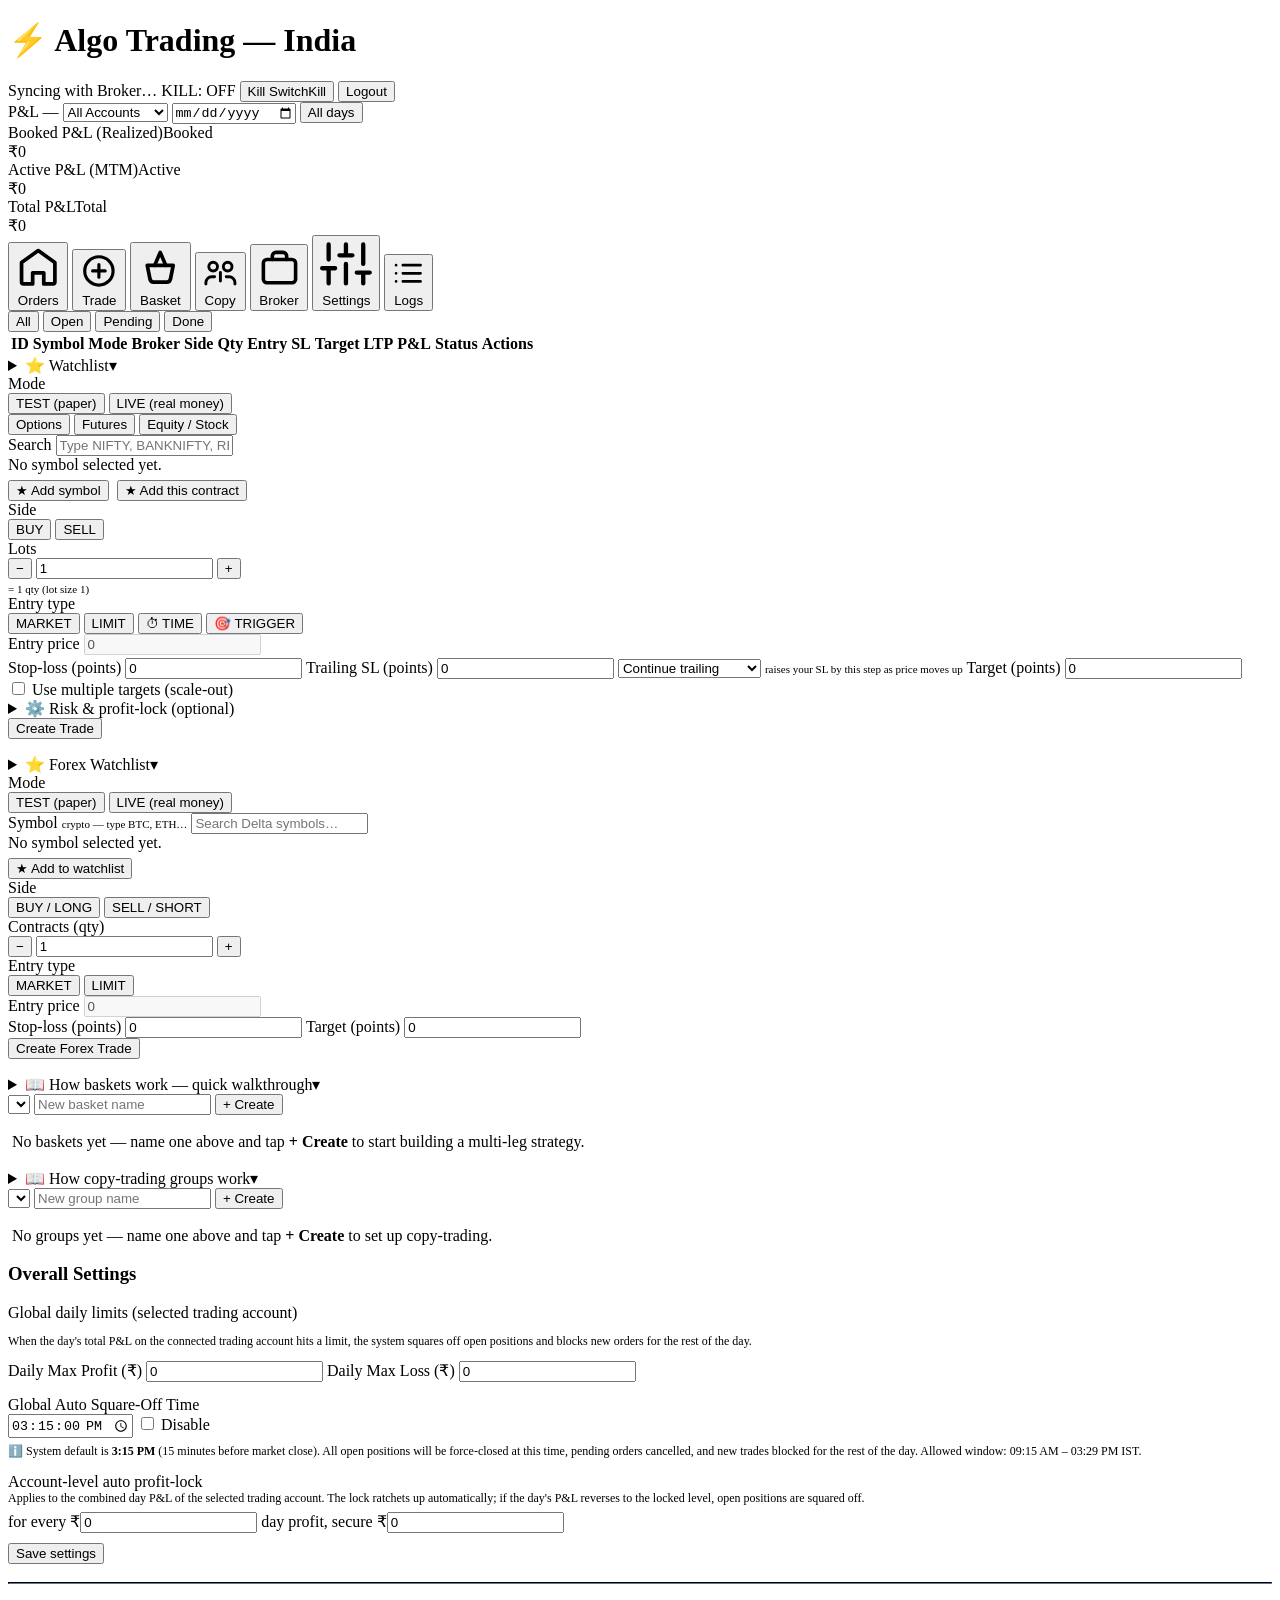
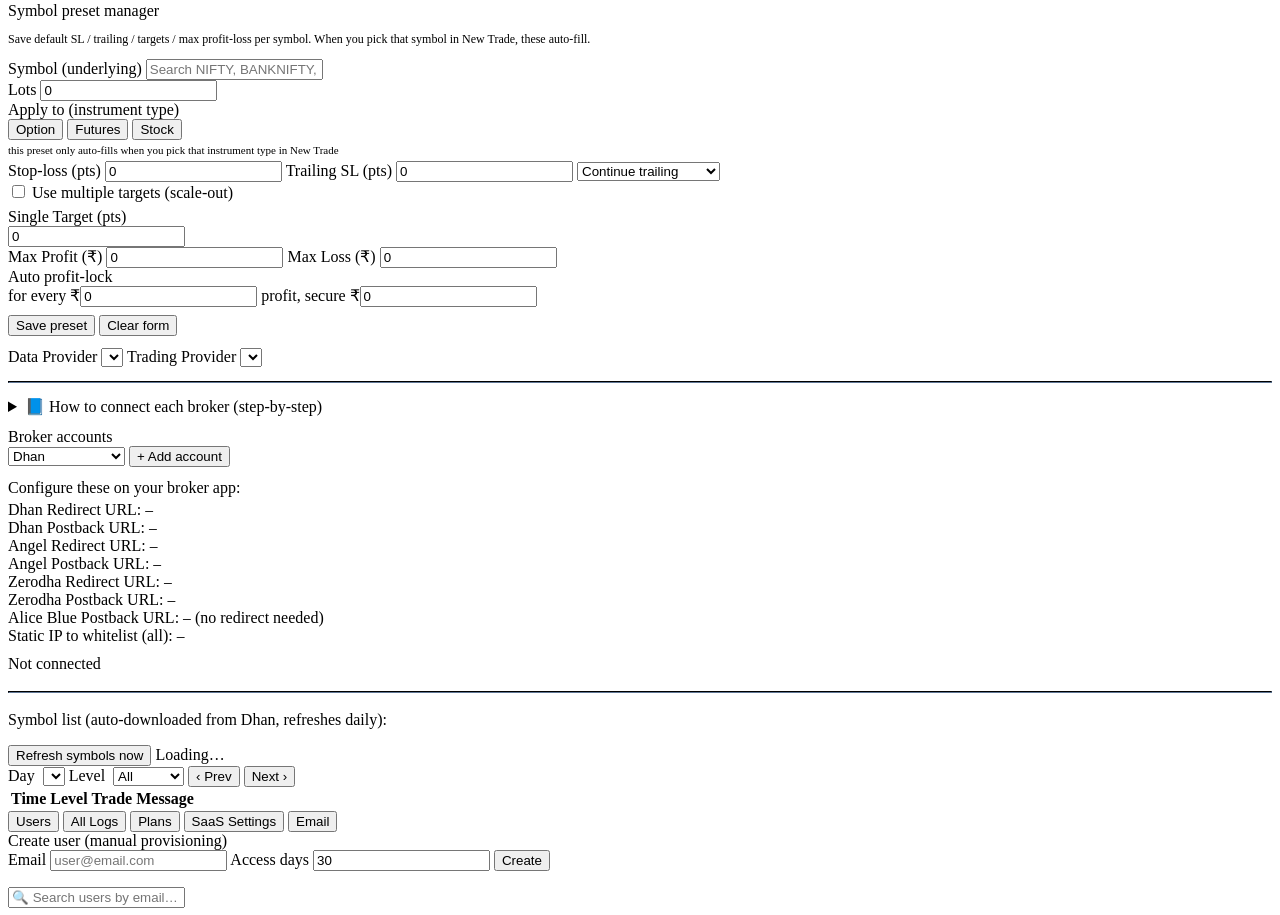
==== commit e38f8b52: "Forex Trade tab: dedicated UI for crypto/forex brokers (Delta) — Phase 1 Introduce a broker-category" ====
--- a/frontend/index.html
+++ b/frontend/index.html
@@ -56,6 +56,9 @@
     <button class="tab" data-tab="new">
       <svg class="tab-ico" viewBox="0 0 24 24" fill="none" stroke="currentColor" stroke-width="2" stroke-linecap="round" stroke-linejoin="round"><circle cx="12" cy="12" r="9"/><path d="M12 8v8M8 12h8"/></svg>
       <span class="tab-lbl">Trade</span></button>
+    <button class="tab forex-only" data-tab="forex" style="display:none;">
+      <svg class="tab-ico" viewBox="0 0 24 24" fill="none" stroke="currentColor" stroke-width="2" stroke-linecap="round" stroke-linejoin="round"><circle cx="8" cy="8" r="5"/><path d="M14.5 4.2A5 5 0 1 1 16 16M6.5 8h3M8 6.5v3"/></svg>
+      <span class="tab-lbl">Forex</span></button>
     <button class="tab" data-tab="baskets">
       <svg class="tab-ico" viewBox="0 0 24 24" fill="none" stroke="currentColor" stroke-width="2" stroke-linecap="round" stroke-linejoin="round"><path d="M5 11h14l-1.5 7.5a2 2 0 0 1-2 1.5h-7a2 2 0 0 1-2-1.5z"/><path d="M9 11 12 4l3 7"/></svg>
       <span class="tab-lbl">Basket</span></button>
@@ -168,22 +171,6 @@
         <button type="button" class="btn btn-sm" id="addSymbolBtn">★ Add symbol</button>
         <button type="button" class="btn btn-sm" id="addWatchBtn">★ Add this contract</button>
       </div>
-      <!-- Manual entry — e.g. Delta Exchange crypto: the symbol picker is driven by
-           the Indian (Dhan) instrument list, so type the Delta symbol/product id here. -->
-      <details id="manualEntry" style="margin-top:8px;">
-        <summary class="muted" style="cursor:pointer; font-size:12px;">⚙️ Delta / crypto symbol search (or manual entry)</summary>
-        <div class="row" style="margin-top:6px; align-items:flex-end;">
-          <label style="position:relative;">Symbol
-            <input id="manSymbol" placeholder="type to search, e.g. BTC" autocomplete="off" />
-            <div id="manResults" style="display:none; position:absolute; top:100%; left:0; right:0; z-index:30; background:var(--panel,#fff); border:1px solid var(--border,#ccc); border-radius:6px; max-height:200px; overflow:auto;"></div>
-          </label>
-          <label>Security ID / Product <input id="manSecId" placeholder="Delta symbol or product id" /></label>
-          <label style="max-width:140px;">Segment <input id="manSeg" value="DELTA" /></label>
-          <button type="button" class="btn btn-sm" id="manApplyBtn">Use this</button>
-        </div>
-        <div class="muted" style="font-size:11px; margin-top:4px;">Start typing to search Delta Exchange products (e.g. <code>BTC</code> → <code>BTCUSD</code>), or type a symbol / numeric product id and click <b>Use this</b>. Orders route to your selected Delta trading account.</div>
-      </details>
-
       <!-- these get filled automatically when you pick a contract -->
       <input type="hidden" name="symbol" /><input type="hidden" name="security_id" />
       <input type="hidden" name="exchange_segment" /><input type="hidden" name="instrument_type" />
@@ -278,6 +265,80 @@
 
       <button type="submit" id="tradeSubmitBtn" class="btn btn-primary">Create Trade</button>
       <p id="formMsg" class="msg"></p>
+    </form>
+  </section>
+
+  <!-- FOREX / CRYPTO TRADE (Delta etc.) — tab shown only when a Forex broker is connected -->
+  <section id="tab-forex" class="tab-panel">
+    <details class="watchlist-acc">
+      <summary><span>⭐ Forex Watchlist</span><span class="acc-caret">▾</span></summary>
+      <div class="wl-body">
+        <span id="fxWatchChips" class="wl-chips"></span>
+        <span id="fxWlEmpty" class="muted" style="font-size:12px;">— search a symbol below, then “★ Add to watchlist”. Tap a chip to load it.</span>
+      </div>
+    </details>
+
+    <div id="fxProviderBanner" class="banner" style="display:none;"></div>
+
+    <form id="fxForm" class="form" onsubmit="return false;">
+      <div class="row" id="fxModeRow">
+        <div class="field" style="max-width:320px;">
+          <div class="field-label">Mode</div>
+          <div class="btn-group">
+            <button type="button" class="opt active" data-fxmode="TEST">TEST (paper)</button>
+            <button type="button" class="opt sell" data-fxmode="LIVE">LIVE (real money)</button>
+          </div>
+        </div>
+      </div>
+
+      <div class="row">
+        <label style="position:relative; flex:2;">Symbol <span class="muted" style="font-size:11px;">crypto — type BTC, ETH…</span>
+          <input id="fxSearch" autocomplete="off" placeholder="Search Delta symbols…" />
+          <div id="fxResults" class="dropdown"></div>
+        </label>
+      </div>
+
+      <div id="fxSelected" class="selected-symbol">No symbol selected yet.</div>
+      <div style="margin-top:6px;">
+        <button type="button" class="btn btn-sm" id="fxAddWatch">★ Add to watchlist</button>
+      </div>
+
+      <div class="field">
+        <div class="field-label">Side</div>
+        <div class="btn-group">
+          <button type="button" class="opt buy active" data-fxside="BUY">BUY / LONG</button>
+          <button type="button" class="opt sell" data-fxside="SELL">SELL / SHORT</button>
+        </div>
+      </div>
+
+      <div class="row">
+        <div class="field">
+          <div class="field-label">Contracts (qty)</div>
+          <div class="stepper">
+            <button type="button" class="step" id="fxQtyMinus">−</button>
+            <input id="fxQty" type="number" value="1" min="1" />
+            <button type="button" class="step" id="fxQtyPlus">+</button>
+          </div>
+        </div>
+        <div class="field">
+          <div class="field-label">Entry type</div>
+          <div class="btn-group">
+            <button type="button" class="opt active" data-fxet="MARKET">MARKET</button>
+            <button type="button" class="opt" data-fxet="LIMIT">LIMIT</button>
+          </div>
+        </div>
+        <label id="fxEntryPriceWrap">Entry price
+          <input id="fxEntryPrice" type="number" step="0.0001" value="0" disabled />
+        </label>
+      </div>
+
+      <div class="row">
+        <label>Stop-loss (points) <input id="fxSl" type="number" step="0.0001" value="0" /></label>
+        <label>Target (points) <input id="fxTarget" type="number" step="0.0001" value="0" /></label>
+      </div>
+
+      <button type="button" id="fxSubmit" class="btn btn-primary">Create Forex Trade</button>
+      <p id="fxMsg" class="msg"></p>
     </form>
   </section>
 
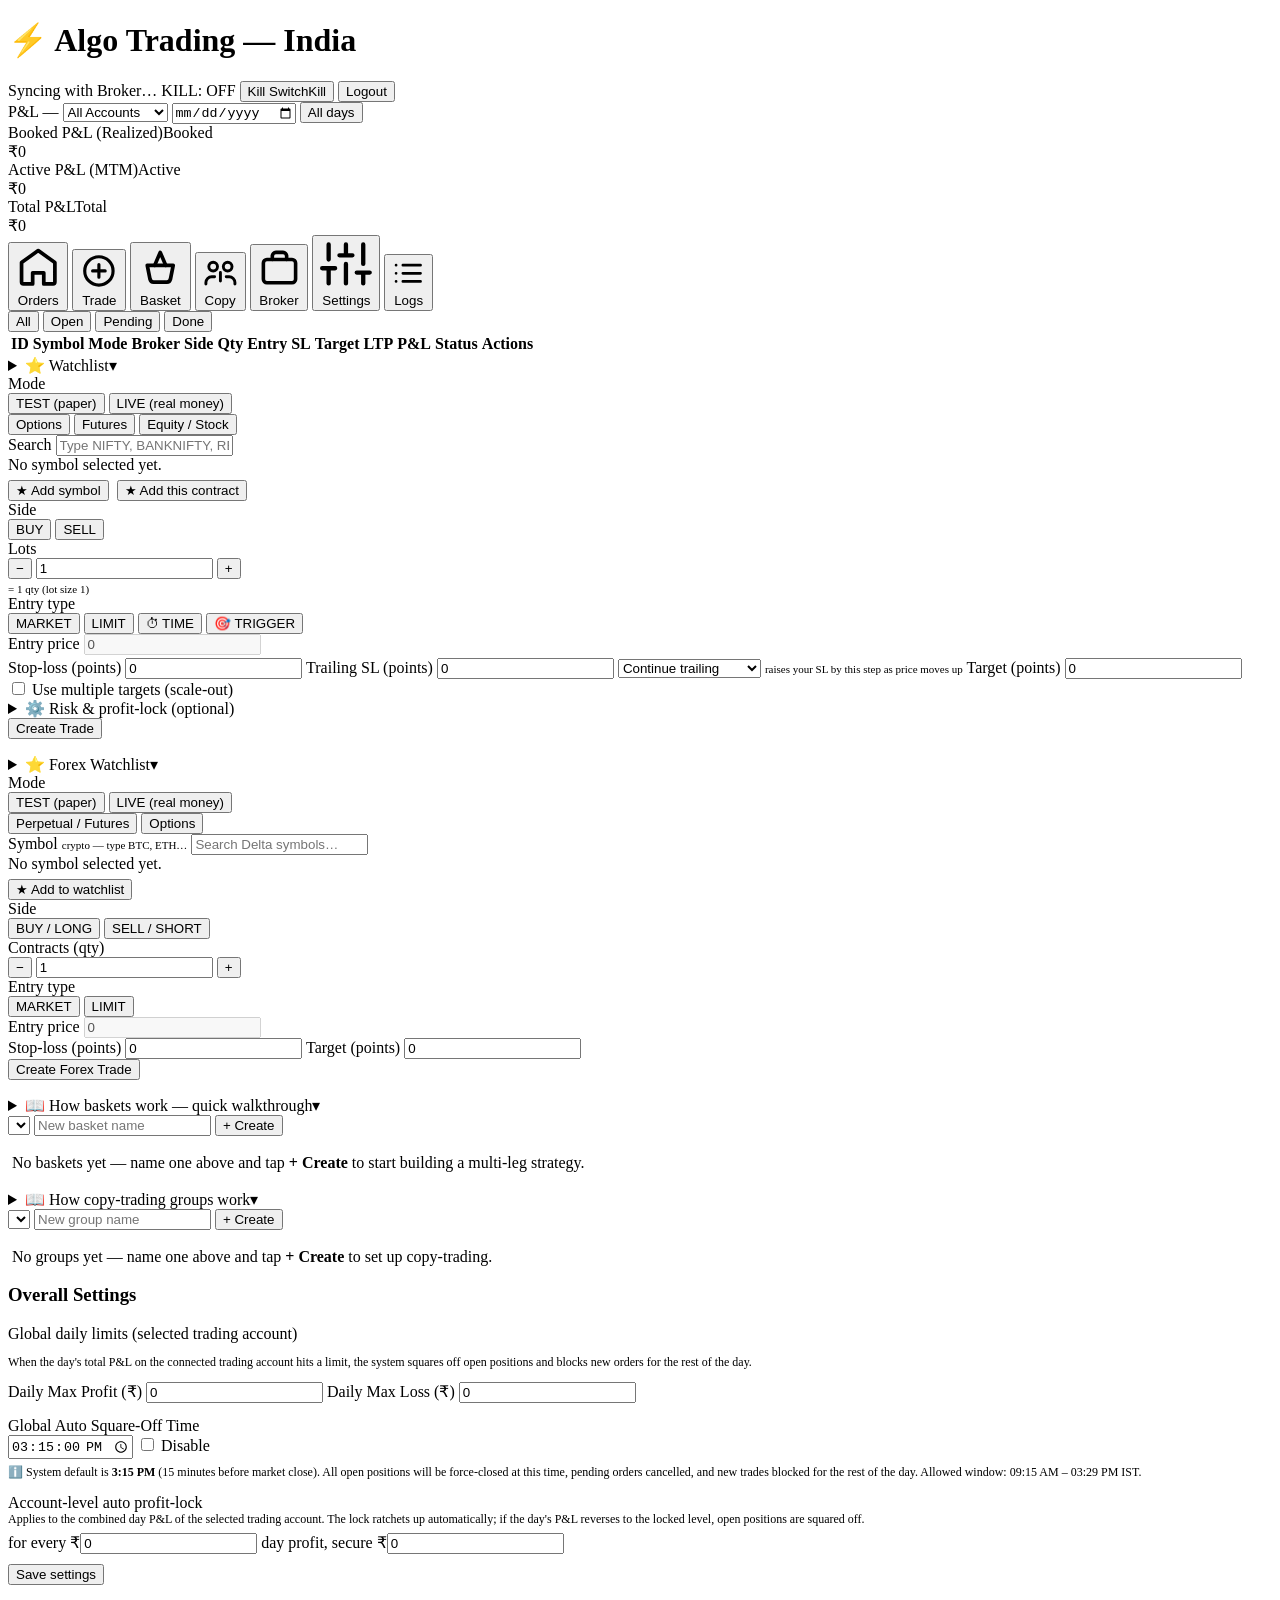
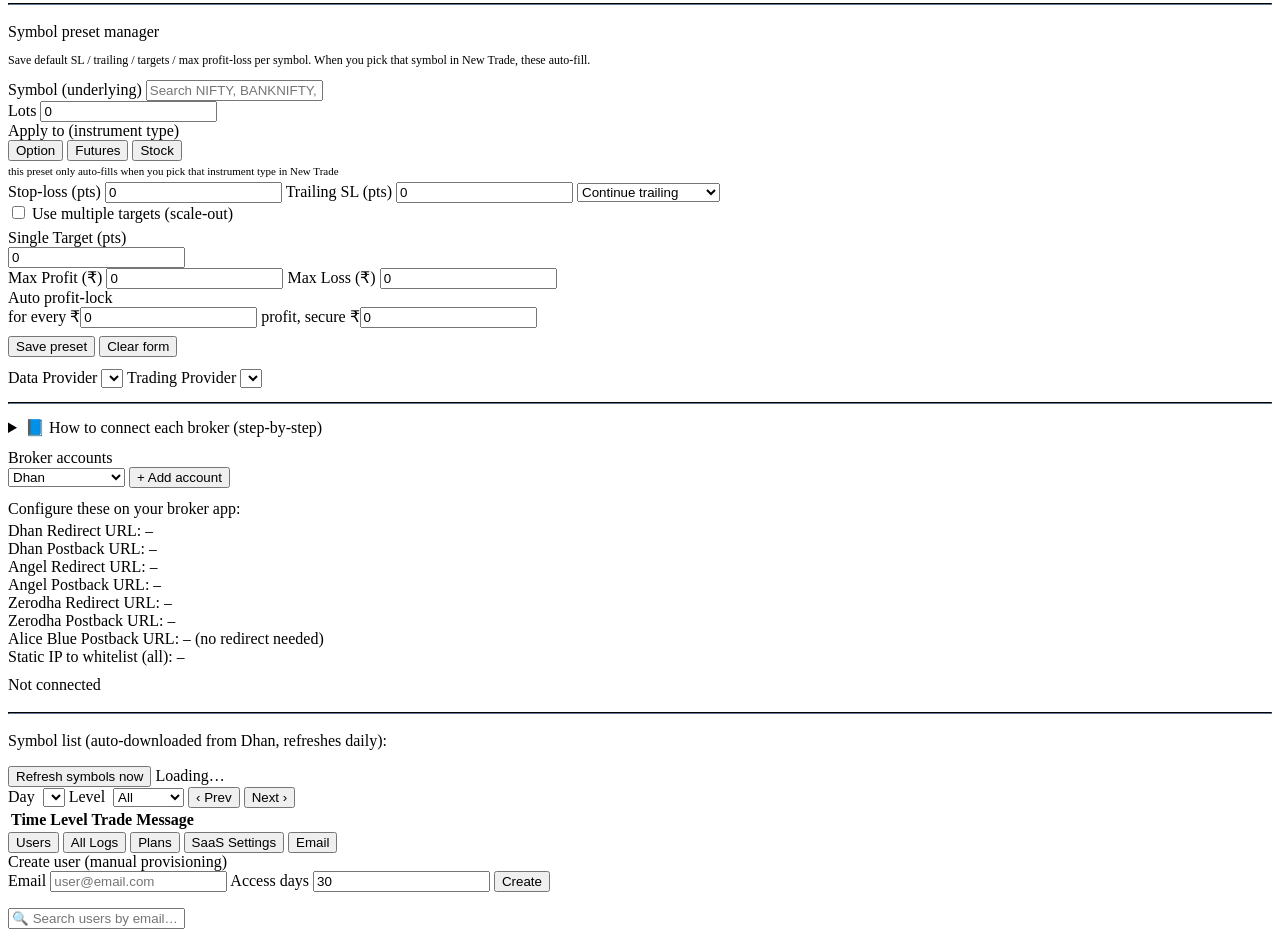
==== commit 83726b9d: "Forex tab: Delta options chain (BTC/ETH strikes & expiries) — Phase 2 Add a full options chain to th" ====
--- a/frontend/index.html
+++ b/frontend/index.html
@@ -291,11 +291,30 @@
         </div>
       </div>
 
-      <div class="row">
-        <label style="position:relative; flex:2;">Symbol <span class="muted" style="font-size:11px;">crypto — type BTC, ETH…</span>
-          <input id="fxSearch" autocomplete="off" placeholder="Search Delta symbols…" />
-          <div id="fxResults" class="dropdown"></div>
-        </label>
+      <div class="seg-tabs" id="fxSegTabs">
+        <button type="button" class="seg active" data-fxseg="PERP">Perpetual / Futures</button>
+        <button type="button" class="seg" data-fxseg="OPTION">Options</button>
+      </div>
+
+      <div id="fxPerpPicker">
+        <div class="row">
+          <label style="position:relative; flex:2;">Symbol <span class="muted" style="font-size:11px;">crypto — type BTC, ETH…</span>
+            <input id="fxSearch" autocomplete="off" placeholder="Search Delta symbols…" />
+            <div id="fxResults" class="dropdown"></div>
+          </label>
+        </div>
+      </div>
+
+      <div id="fxOptionPicker" style="display:none;">
+        <div id="fxUlButtons" class="seg-tabs" style="flex-wrap:wrap;"></div>
+        <div class="row">
+          <label style="max-width:240px;">Expiry <select id="fxExpiry"></select></label>
+        </div>
+        <div id="fxChainWrap" class="chain-wrap" style="display:none;">
+          <div class="chain-head"><span>CALL — CE (LTP)</span><span>Strike</span><span>PUT — PE (LTP)</span></div>
+          <div id="fxChainBody" class="chain-body"></div>
+          <div class="chain-legend">Tap any CALL or PUT to select it for your order. Live prices flow once Delta is your Data account.</div>
+        </div>
       </div>
 
       <div id="fxSelected" class="selected-symbol">No symbol selected yet.</div>
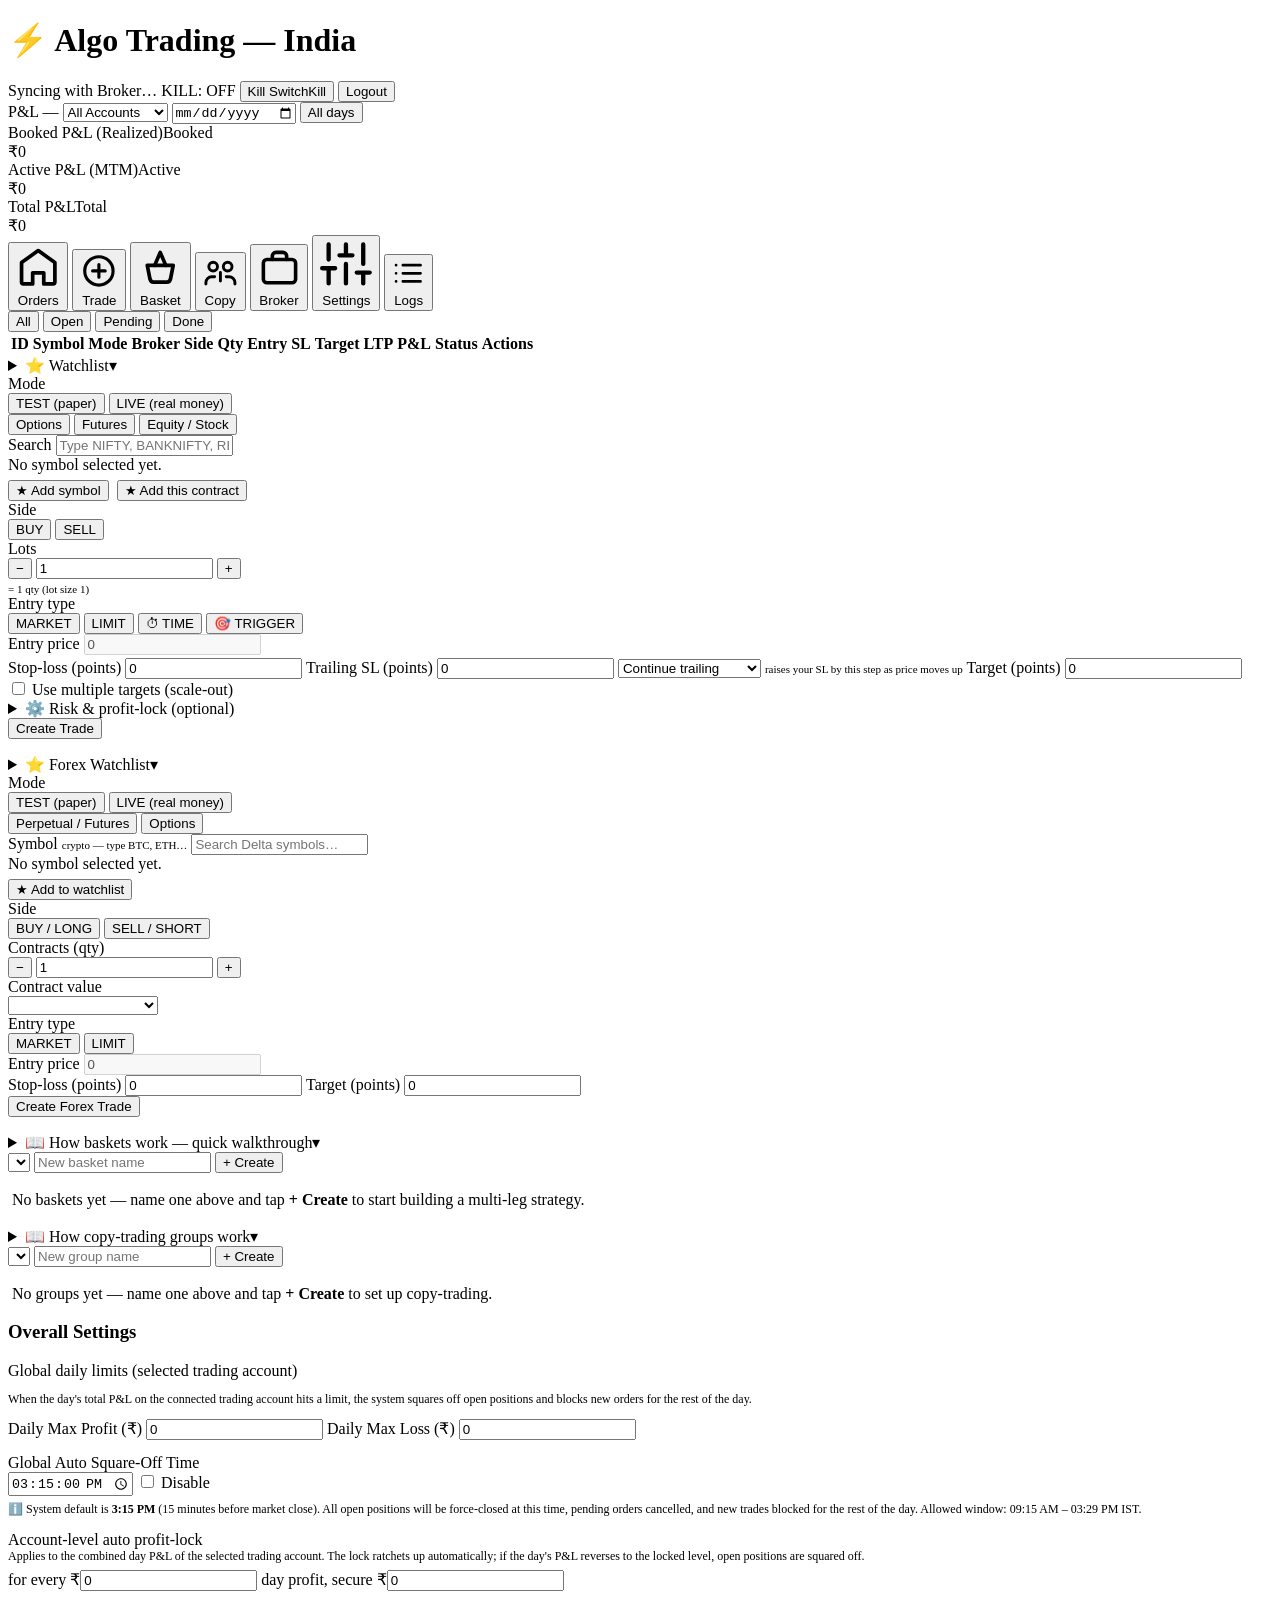
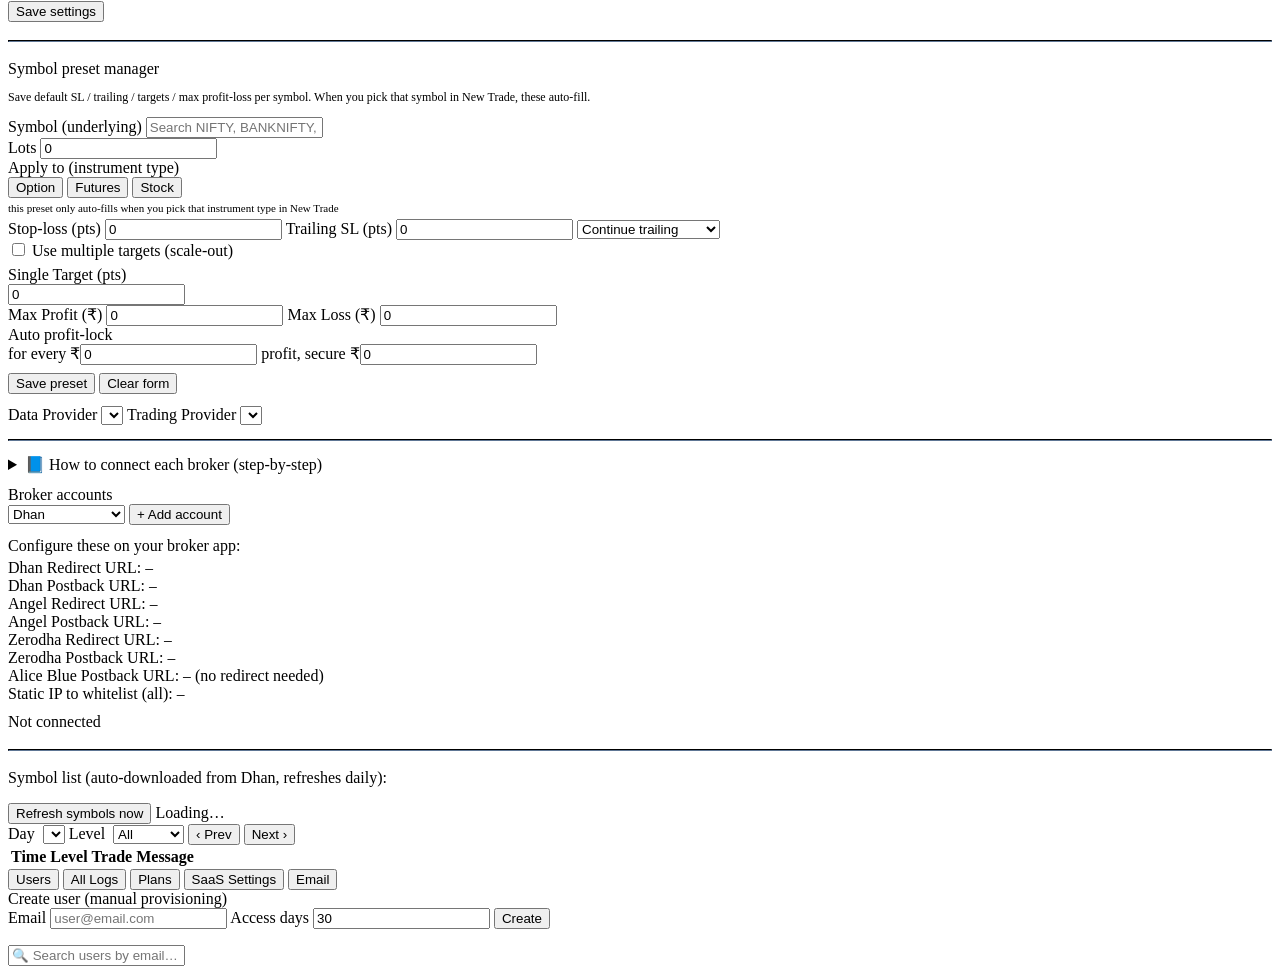
==== commit 3ec733ba: "Forex: contract-value dropdown + "money needed" example; use real contract size - Use Delta's REAL c" ====
--- a/frontend/index.html
+++ b/frontend/index.html
@@ -340,6 +340,10 @@
           </div>
         </div>
         <div class="field">
+          <div class="field-label">Contract value</div>
+          <select id="fxContractValue" style="min-width:150px;"></select>
+        </div>
+        <div class="field">
           <div class="field-label">Entry type</div>
           <div class="btn-group">
             <button type="button" class="opt active" data-fxet="MARKET">MARKET</button>
@@ -350,6 +354,8 @@
           <input id="fxEntryPrice" type="number" step="0.0001" value="0" disabled />
         </label>
       </div>
+
+      <div id="fxExample" class="banner" style="display:none; margin-top:8px;"></div>
 
       <div class="row">
         <label>Stop-loss (points) <input id="fxSl" type="number" step="0.0001" value="0" /></label>
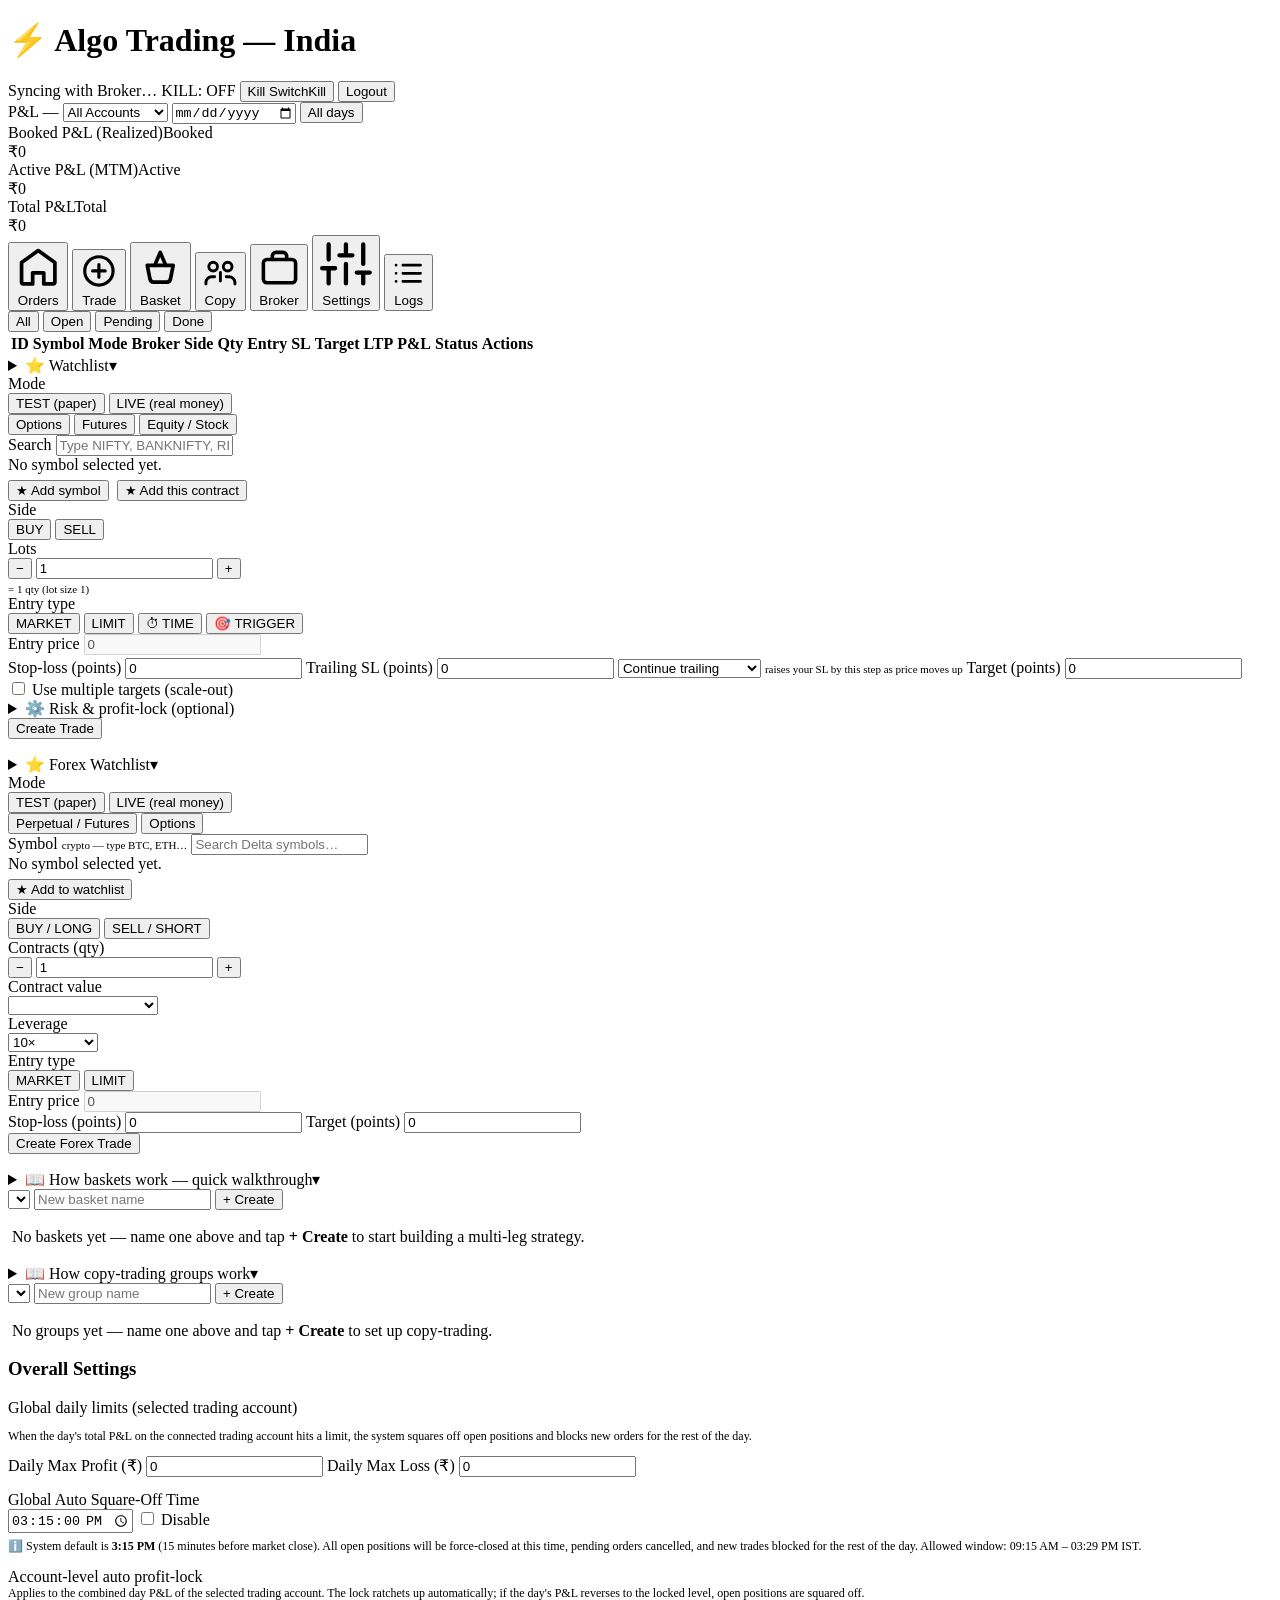
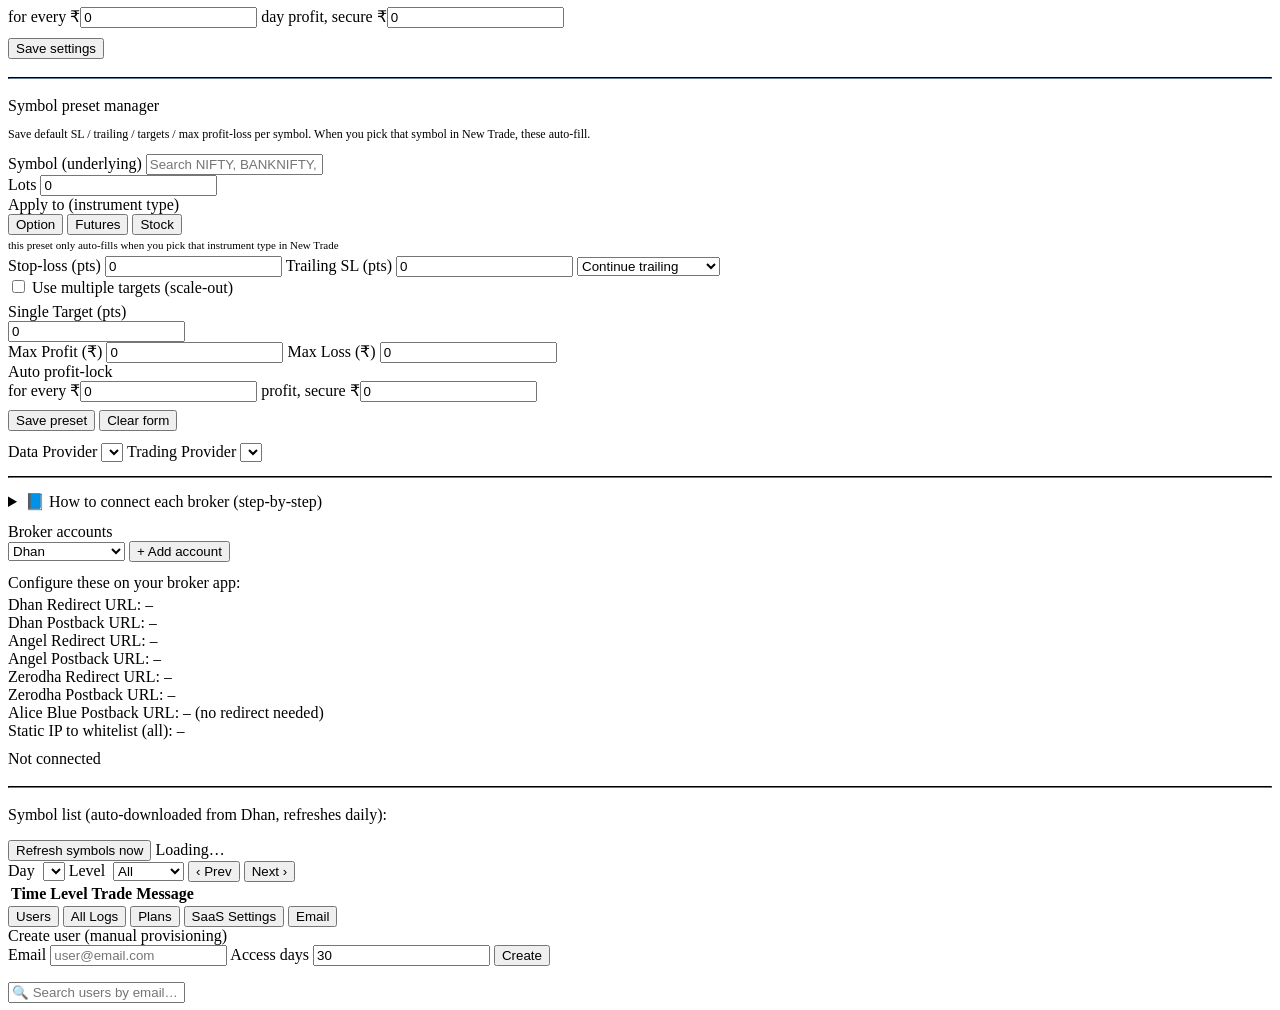
==== commit a9027f70: "Forex: leverage selector applied to live Delta orders - Add a Leverage dropdown (1×–100×, default 10" ====
--- a/frontend/index.html
+++ b/frontend/index.html
@@ -344,6 +344,14 @@
           <select id="fxContractValue" style="min-width:150px;"></select>
         </div>
         <div class="field">
+          <div class="field-label">Leverage</div>
+          <select id="fxLeverage" style="min-width:90px;">
+            <option value="1">1×</option><option value="2">2×</option><option value="3">3×</option>
+            <option value="5">5×</option><option value="10" selected>10×</option><option value="20">20×</option>
+            <option value="25">25×</option><option value="50">50×</option><option value="100">100×</option>
+          </select>
+        </div>
+        <div class="field">
           <div class="field-label">Entry type</div>
           <div class="btn-group">
             <button type="button" class="opt active" data-fxet="MARKET">MARKET</button>
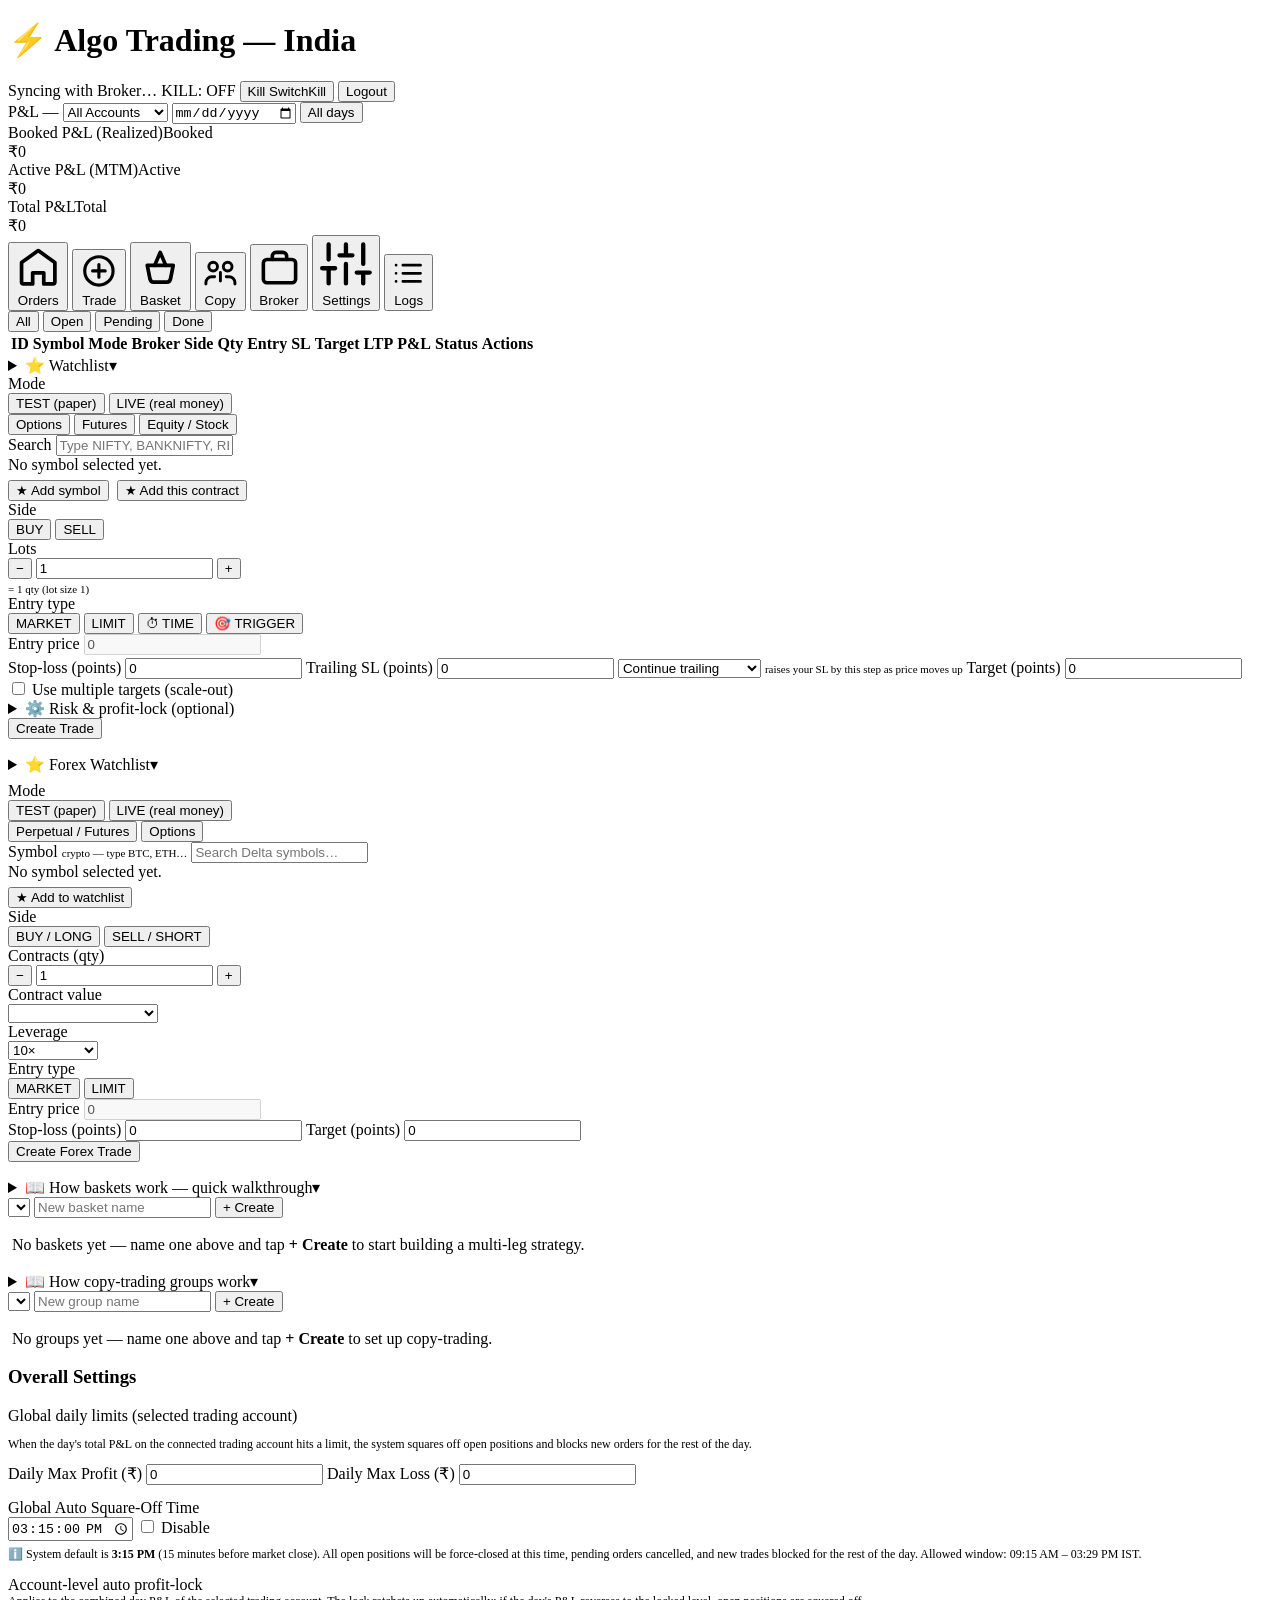
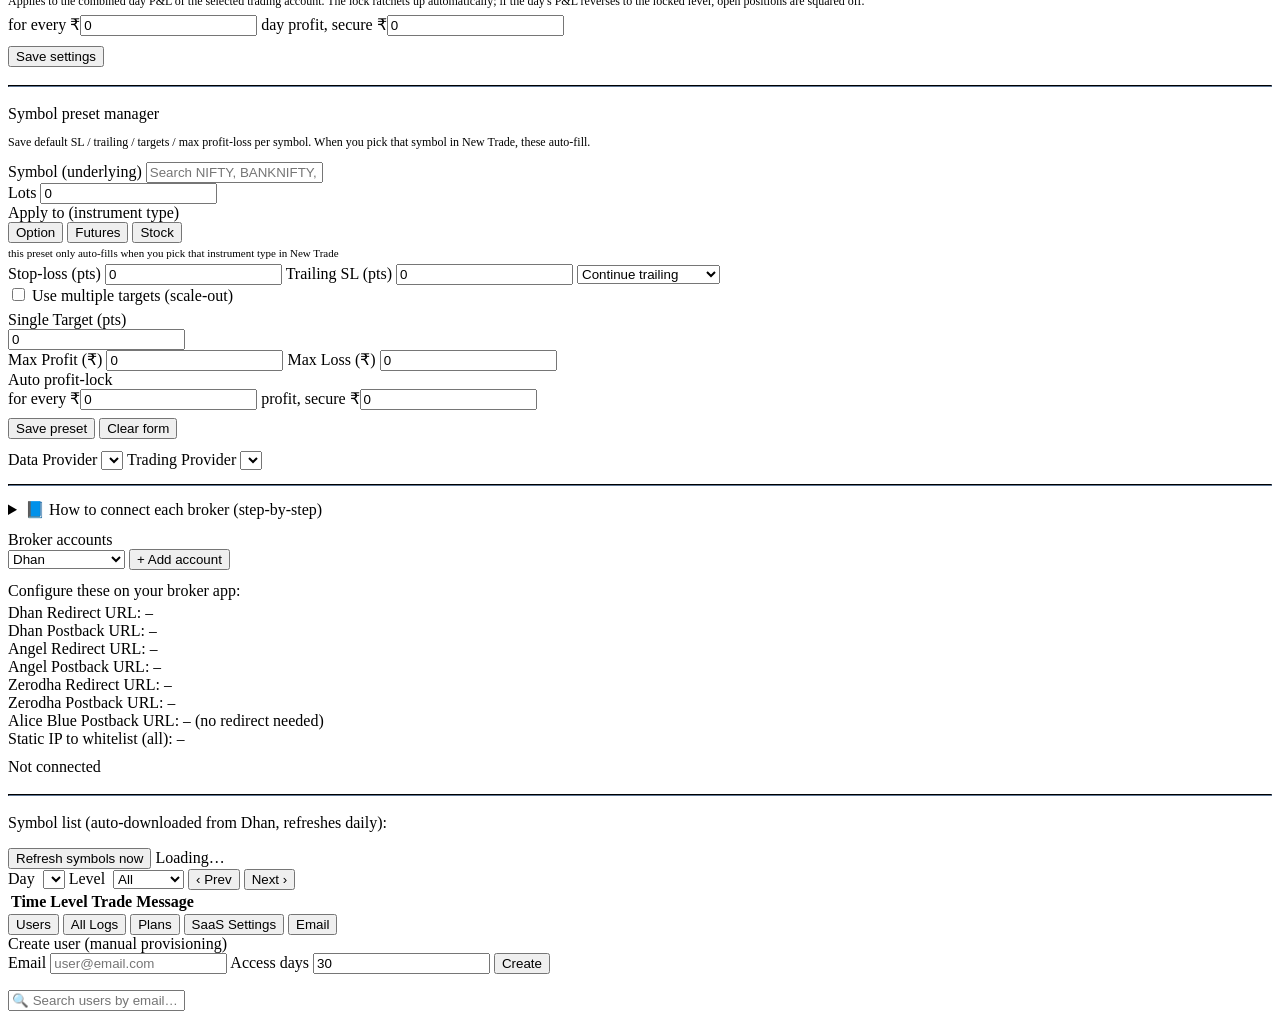
==== commit 9254a02c: "Forex: per-asset balance diagnostic + pre-flight margin warning To debug 'insufficient_margin' rejec" ====
--- a/frontend/index.html
+++ b/frontend/index.html
@@ -279,6 +279,7 @@
     </details>
 
     <div id="fxProviderBanner" class="banner" style="display:none;"></div>
+    <div id="fxBalances" class="muted" style="font-size:12px; margin:4px 0 8px;"></div>
 
     <form id="fxForm" class="form" onsubmit="return false;">
       <div class="row" id="fxModeRow">
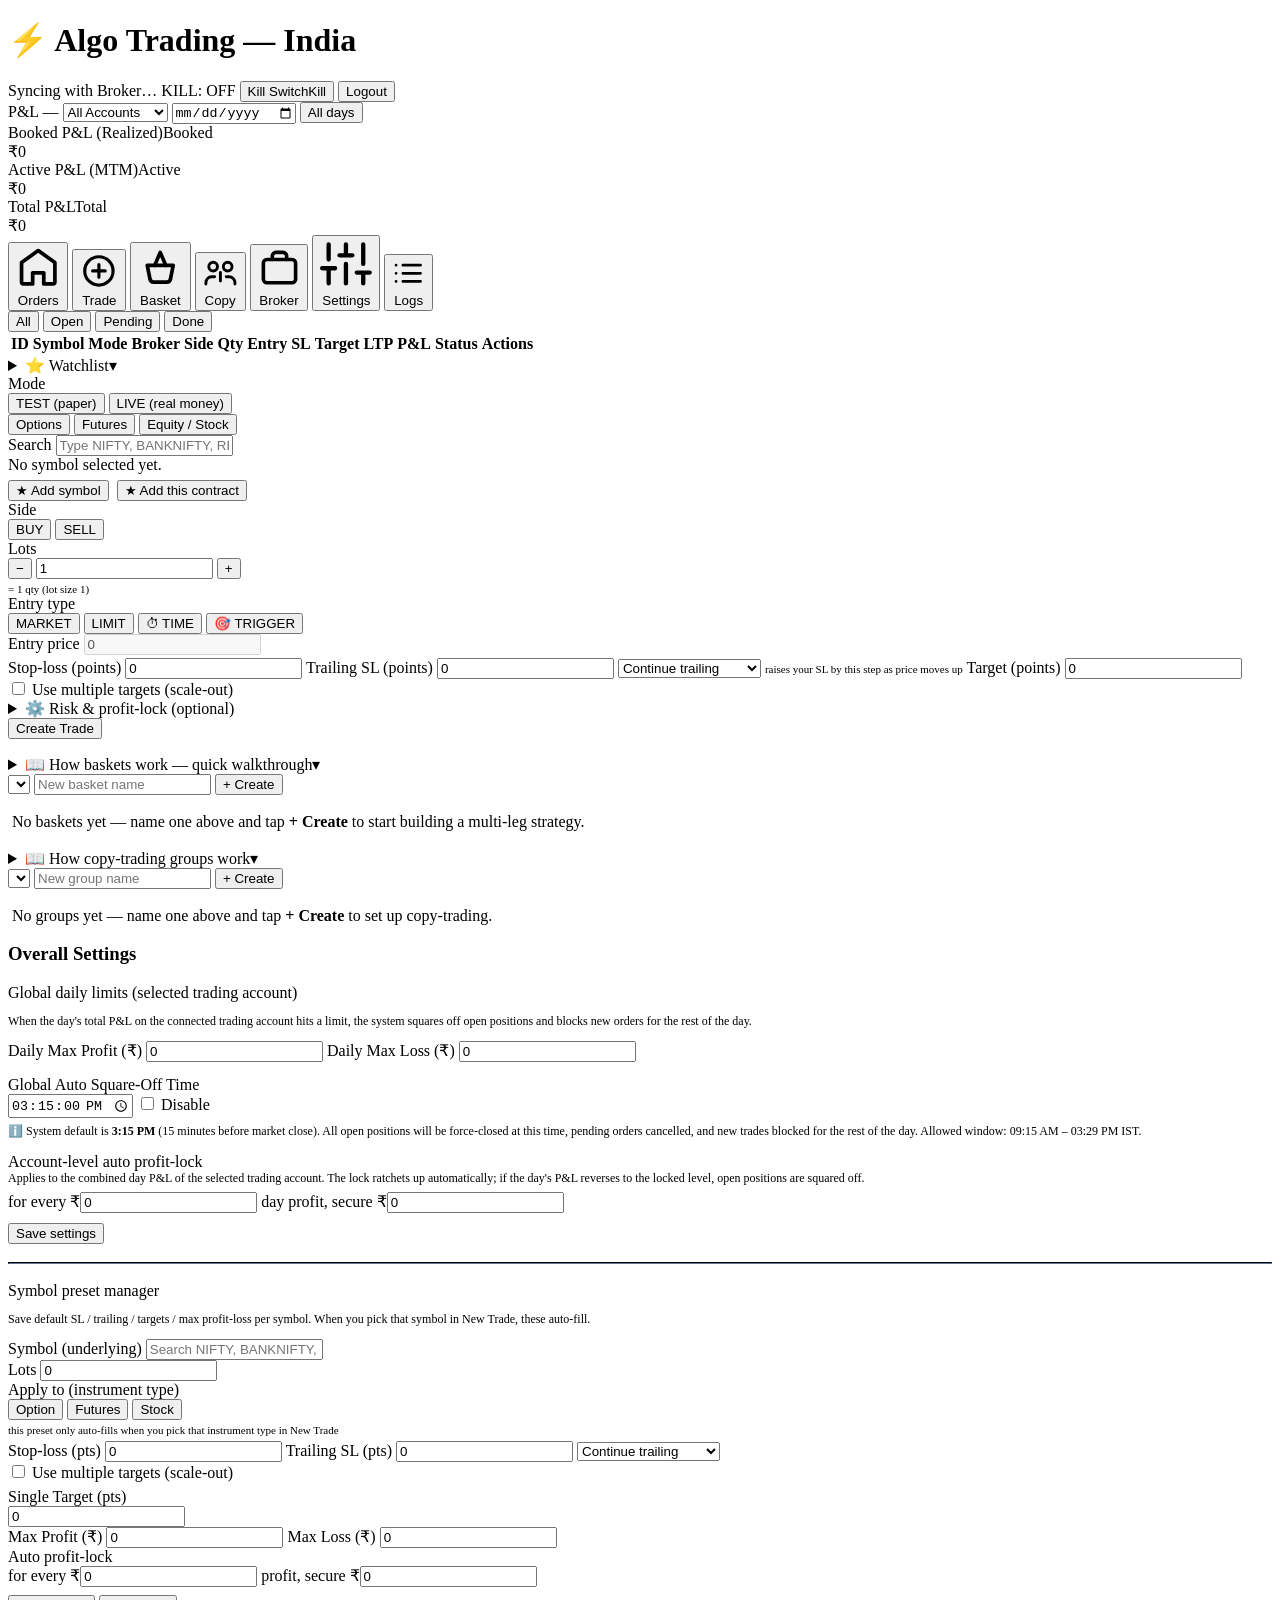
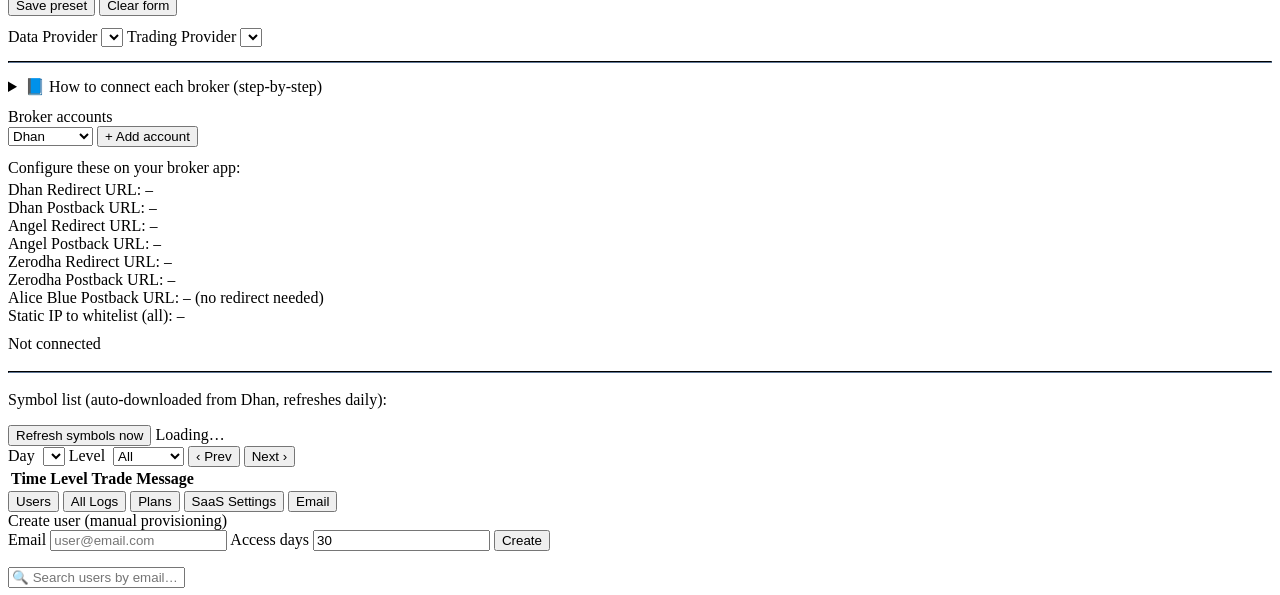
==== commit c0655c3e: "Remove the Forex/Delta broker entirely (code, UI, settings) + one-time data purge Full removal of th" ====
--- a/frontend/index.html
+++ b/frontend/index.html
@@ -56,9 +56,6 @@
     <button class="tab" data-tab="new">
       <svg class="tab-ico" viewBox="0 0 24 24" fill="none" stroke="currentColor" stroke-width="2" stroke-linecap="round" stroke-linejoin="round"><circle cx="12" cy="12" r="9"/><path d="M12 8v8M8 12h8"/></svg>
       <span class="tab-lbl">Trade</span></button>
-    <button class="tab forex-only" data-tab="forex" style="display:none;">
-      <svg class="tab-ico" viewBox="0 0 24 24" fill="none" stroke="currentColor" stroke-width="2" stroke-linecap="round" stroke-linejoin="round"><circle cx="8" cy="8" r="5"/><path d="M14.5 4.2A5 5 0 1 1 16 16M6.5 8h3M8 6.5v3"/></svg>
-      <span class="tab-lbl">Forex</span></button>
     <button class="tab" data-tab="baskets">
       <svg class="tab-ico" viewBox="0 0 24 24" fill="none" stroke="currentColor" stroke-width="2" stroke-linecap="round" stroke-linejoin="round"><path d="M5 11h14l-1.5 7.5a2 2 0 0 1-2 1.5h-7a2 2 0 0 1-2-1.5z"/><path d="M9 11 12 4l3 7"/></svg>
       <span class="tab-lbl">Basket</span></button>
@@ -268,115 +265,6 @@
     </form>
   </section>
 
-  <!-- FOREX / CRYPTO TRADE (Delta etc.) — tab shown only when a Forex broker is connected -->
-  <section id="tab-forex" class="tab-panel">
-    <details class="watchlist-acc">
-      <summary><span>⭐ Forex Watchlist</span><span class="acc-caret">▾</span></summary>
-      <div class="wl-body">
-        <span id="fxWatchChips" class="wl-chips"></span>
-        <span id="fxWlEmpty" class="muted" style="font-size:12px;">— search a symbol below, then “★ Add to watchlist”. Tap a chip to load it.</span>
-      </div>
-    </details>
-
-    <div id="fxProviderBanner" class="banner" style="display:none;"></div>
-    <div id="fxBalances" class="muted" style="font-size:12px; margin:4px 0 8px;"></div>
-
-    <form id="fxForm" class="form" onsubmit="return false;">
-      <div class="row" id="fxModeRow">
-        <div class="field" style="max-width:320px;">
-          <div class="field-label">Mode</div>
-          <div class="btn-group">
-            <button type="button" class="opt active" data-fxmode="TEST">TEST (paper)</button>
-            <button type="button" class="opt sell" data-fxmode="LIVE">LIVE (real money)</button>
-          </div>
-        </div>
-      </div>
-
-      <div class="seg-tabs" id="fxSegTabs">
-        <button type="button" class="seg active" data-fxseg="PERP">Perpetual / Futures</button>
-        <button type="button" class="seg" data-fxseg="OPTION">Options</button>
-      </div>
-
-      <div id="fxPerpPicker">
-        <div class="row">
-          <label style="position:relative; flex:2;">Symbol <span class="muted" style="font-size:11px;">crypto — type BTC, ETH…</span>
-            <input id="fxSearch" autocomplete="off" placeholder="Search Delta symbols…" />
-            <div id="fxResults" class="dropdown"></div>
-          </label>
-        </div>
-      </div>
-
-      <div id="fxOptionPicker" style="display:none;">
-        <div id="fxUlButtons" class="seg-tabs" style="flex-wrap:wrap;"></div>
-        <div class="row">
-          <label style="max-width:240px;">Expiry <select id="fxExpiry"></select></label>
-        </div>
-        <div id="fxChainWrap" class="chain-wrap" style="display:none;">
-          <div class="chain-head"><span>CALL — CE (LTP)</span><span>Strike</span><span>PUT — PE (LTP)</span></div>
-          <div id="fxChainBody" class="chain-body"></div>
-          <div class="chain-legend">Tap any CALL or PUT to select it for your order. Live prices flow once Delta is your Data account.</div>
-        </div>
-      </div>
-
-      <div id="fxSelected" class="selected-symbol">No symbol selected yet.</div>
-      <div style="margin-top:6px;">
-        <button type="button" class="btn btn-sm" id="fxAddWatch">★ Add to watchlist</button>
-      </div>
-
-      <div class="field">
-        <div class="field-label">Side</div>
-        <div class="btn-group">
-          <button type="button" class="opt buy active" data-fxside="BUY">BUY / LONG</button>
-          <button type="button" class="opt sell" data-fxside="SELL">SELL / SHORT</button>
-        </div>
-      </div>
-
-      <div class="row">
-        <div class="field">
-          <div class="field-label">Contracts (qty)</div>
-          <div class="stepper">
-            <button type="button" class="step" id="fxQtyMinus">−</button>
-            <input id="fxQty" type="number" value="1" min="1" />
-            <button type="button" class="step" id="fxQtyPlus">+</button>
-          </div>
-        </div>
-        <div class="field">
-          <div class="field-label">Contract value</div>
-          <select id="fxContractValue" style="min-width:150px;"></select>
-        </div>
-        <div class="field">
-          <div class="field-label">Leverage</div>
-          <select id="fxLeverage" style="min-width:90px;">
-            <option value="1">1×</option><option value="2">2×</option><option value="3">3×</option>
-            <option value="5">5×</option><option value="10" selected>10×</option><option value="20">20×</option>
-            <option value="25">25×</option><option value="50">50×</option><option value="100">100×</option>
-          </select>
-        </div>
-        <div class="field">
-          <div class="field-label">Entry type</div>
-          <div class="btn-group">
-            <button type="button" class="opt active" data-fxet="MARKET">MARKET</button>
-            <button type="button" class="opt" data-fxet="LIMIT">LIMIT</button>
-          </div>
-        </div>
-        <label id="fxEntryPriceWrap">Entry price
-          <input id="fxEntryPrice" type="number" step="0.0001" value="0" disabled />
-        </label>
-      </div>
-
-      <div id="fxExample" class="banner" style="display:none; margin-top:8px;"></div>
-
-      <div class="row">
-        <label>Stop-loss (points) <input id="fxSl" type="number" step="0.0001" value="0" /></label>
-        <label>Target (points) <input id="fxTarget" type="number" step="0.0001" value="0" /></label>
-      </div>
-
-      <button type="button" id="fxSubmit" class="btn btn-primary">Create Forex Trade</button>
-      <p id="fxMsg" class="msg"></p>
-    </form>
-  </section>
-
-  <!-- BASKETS -->
   <section id="tab-baskets" class="tab-panel">
     <details class="watchlist-acc bk-help">
       <summary><span>📖 How baskets work — quick walkthrough</span><span class="acc-caret">▾</span></summary>
@@ -660,7 +548,7 @@
       <div class="acct-title">Broker accounts</div>
       <div id="accountsList"></div>
       <div class="row" style="align-items:center; gap:8px;">
-        <select id="newAcctBroker"><option value="DHAN">Dhan</option><option value="ANGEL">Angel One</option><option value="ZERODHA">Zerodha</option><option value="ALICE">Alice Blue</option><option value="DELTA">Delta Exchange</option></select>
+        <select id="newAcctBroker"><option value="DHAN">Dhan</option><option value="ANGEL">Angel One</option><option value="ZERODHA">Zerodha</option><option value="ALICE">Alice Blue</option></select>
         <button type="button" class="btn" id="addAcctBtn">+ Add account</button>
       </div>
 
@@ -894,7 +782,7 @@
             <input type="hidden" id="auAcctId" />
             <div class="row">
               <label style="max-width:150px;">Broker
-                <select id="auBroker"><option value="DHAN">Dhan</option><option value="ANGEL">Angel One</option><option value="ZERODHA">Zerodha</option><option value="ALICE">Alice Blue</option><option value="DELTA">Delta Exchange</option></select>
+                <select id="auBroker"><option value="DHAN">Dhan</option><option value="ANGEL">Angel One</option><option value="ZERODHA">Zerodha</option><option value="ALICE">Alice Blue</option></select>
               </label>
               <label>Client / User ID <input id="auClient" placeholder="client / user id" /></label>
             </div>
